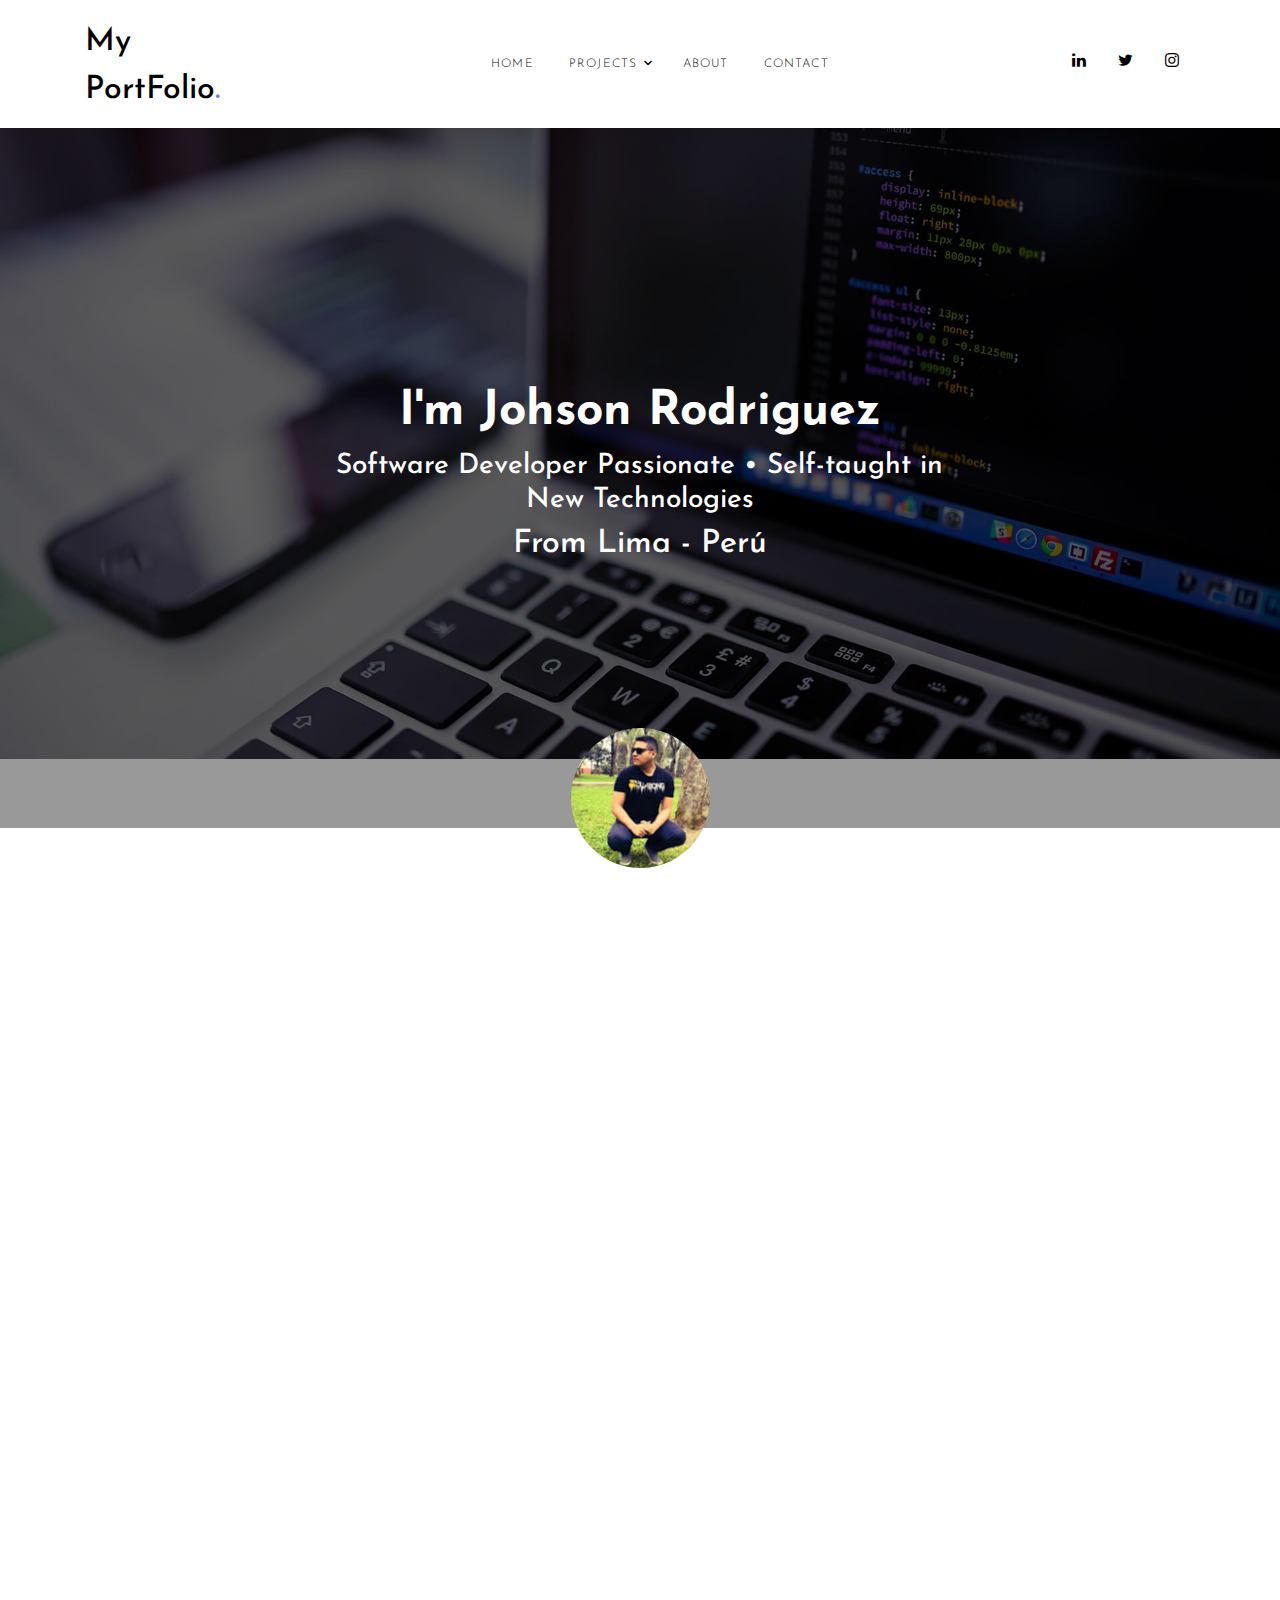
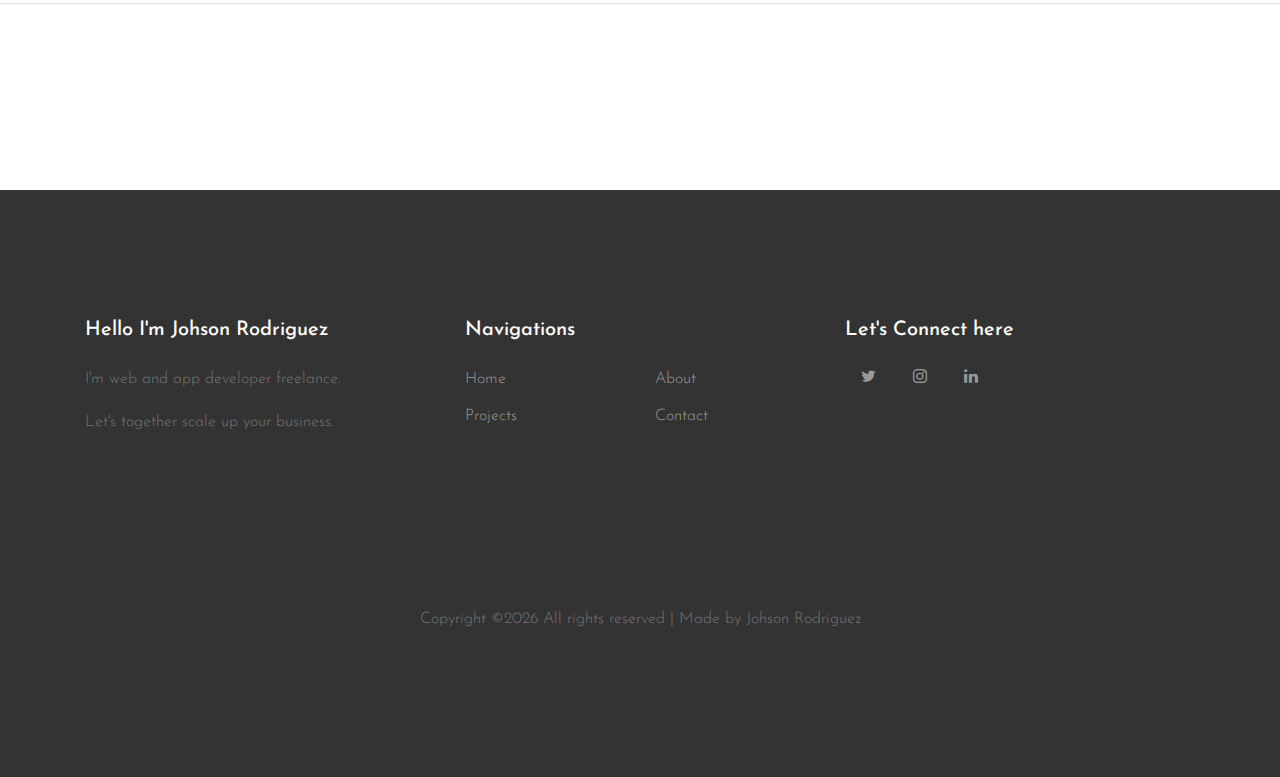
==== index.html @ 6034f14e "Initial commit" ====
<!DOCTYPE html>
<html lang="en">
  <head>
    <title>JohsonRodriguez</title>
    <!-- adding icon here-->
    <link rel = "icon" href =  "images/perfil.jpg" type = "image/x-icon"> 
    <meta charset="utf-8">
    <meta name="viewport" content="width=device-width, initial-scale=1, shrink-to-fit=no">

    <link href="https://fonts.googleapis.com/css?family=Josefin+Sans:300i,400,700" rel="stylesheet">
    <link rel="stylesheet" href="fonts/icomoon/style.css">

    <link rel="stylesheet" href="css/bootstrap.min.css">
    <link rel="stylesheet" href="css/magnific-popup.css">
    <link rel="stylesheet" href="css/jquery-ui.css">
    <link rel="stylesheet" href="css/owl.carousel.min.css">
    <link rel="stylesheet" href="css/owl.theme.default.min.css">

    <link rel="stylesheet" href="css/lightgallery.min.css">    
    
    <link rel="stylesheet" href="css/bootstrap-datepicker.css">

    <link rel="stylesheet" href="fonts/flaticon/font/flaticon.css">
    
    <link rel="stylesheet" href="css/swiper.css">

    <link rel="stylesheet" href="css/aos.css">

    <link rel="stylesheet" href="css/style.css">

    <script type="text/javascript" src="js/jquery-3.3.1.min.js"></script>
  <script>
      $(function(){
        $("#header").load("header.html")
        $("#footer").load("footer.html")
      });
  </script>
    
  </head>

  <style>
    #image { 
        background-image: url('images/background.jpg'); 
    }
    @media only screen and (max-width: 420px) {
        #image { 
            background-image: url('images/bg_resp.jpg'); 
        }
    }
    </style>
  

  <body>
  
  <div class="site-wrap">

    <div class="site-mobile-menu">
      <div class="site-mobile-menu-header">
        <div class="site-mobile-menu-close mt-3">
          <span class="icon-close2 js-menu-toggle"></span>
        </div>
      </div>
      <div class="site-mobile-menu-body"></div>
    </div>

    
    <header class="site-navbar py-3" role="banner">
      <div class="container">
        <div class="row align-items-center">
        
          <div class="col-6 col-xl-2">
            <h1 class="mb-0"><a href="index.html" class="text-black h2 mb-0">My PortFolio<span class="text-primary">.</span></a></h1>
          </div>
          <div class="col-10 col-md-8 d-none d-xl-block">
            <nav class="site-navigation position-relative text-right text-lg-center" role="navigation">
  
              <ul class="site-menu js-clone-nav mx-auto d-none d-lg-block">
                <li ><a href="index.html">Home</a></li>
                <li class="has-children">
                  <a href="#">Projects</a>
                  <ul class="dropdown">
                    <li><a href="#">App development</a></li>
                    <li><a href="#">Web development</a></li>
                  </ul>
                </li>
              
                <li><a href="about.html">About</a></li>
                <li><a href="contact.html">Contact</a></li>
              </ul>
            </nav>
          </div>
  
          <div class="col-6 col-xl-2 text-right">
            <div class="d-none d-xl-inline-block">
              <ul class="site-menu js-clone-nav ml-auto list-unstyled d-flex text-right mb-0" data-class="social">
                <li>
                  <a href="https://www.linkedin.com/in/johsonrodriguez" class="pl-3 pr-3" target="_blank"><span class="icon-linkedin"></span></a> </li>
                <li>
                  <a href="https://twitter.com/JohsonRodriguez" class="pl-3 pr-3" target="_blank"><span class="icon-twitter"></span></a>
                </li>
                <li>
                  <a href="https://www.instagram.com/johsonrodriguez/" class="pl-3 pr-3" target="_blank"><span class="icon-instagram"></span></a>
                </li>
          
              </ul>
            </div>
  
            <div class="d-inline-block d-xl-none ml-md-0 mr-auto py-3" style="position: relative; top: 3px;"><a href="#" class="site-menu-toggle js-menu-toggle text-black"><span class="icon-menu h3"></span></a></div>
  
          </div>

        </div>
      </div>
      </header>


    <div class="site-blocks-cover overlay inner-page-cover" style="background-image: url('images/bg.jpg'); " data-stellar-background-ratio="0.5">
      <div class="container">
        <div class="row align-items-center  justify-content-center">
          <div class="col-md-7 text-center" data-aos="fade-down" data-aos-delay="200">
            <h1>I'm Johson Rodriguez</h1>
            <h3>Software Developer Passionate • Self-taught in New Technologies</h3>
            <h2>From Lima - Perú</h2>
          </div>
        </div>
      </div>
    </div>

    <div class="site-block-profile-pic" data-aos="fade" data-aos-delay="200">
      <a href="about.html"><img src="images/perfil.jpg" alt="Image"></a>
    </div>

    <div class="site-section" data-aos="fade">
      <div class="container">
        <div class="row mb-5">
            <div class="col-12 ">
              <h2 class="site-section-heading text-center">My Specialties</h2>
            </div>
          </div>
        <div class="row">
          <div class="col-md-6">
            <div class="site-block-half d-lg-flex">
              <div class="image" style="background-image: url('images/appTB.jpg');"></div>
              <div class="text">
                <h3>Mobile Applications</h3>
                <p> 
                  I'm a Mobile Application developer who has an experience in Android, mobile applications give a better Brand Recognition to the product. 
                 </p>
              </div>
            </div>
          
          </div>
          <div class="col-md-6">
            <div class="site-block-half d-lg-flex">
              <div class="image" style="background-image: url('images/graphicTB.jpg');"></div>
              <div class="text">
                <h3>Web Developer</h3>
                <p>I have studied web development. 
                  We, with my skills,experience and your product can attract a lot of traffic to your company.
                  </p>
              </div>
            </div>
           
          </div>
        </div>
      </div>
    </div>

    <!--<div class="py-5 site-block-testimonial" style="background-image: url('images/hero_bg_1.jpg');" data-stellar-background-ratio="0.5">
     <div class="container">
     <div class="row text-center justify-content-center mb-5">
      <p>this space is saved for future use</p>
    </div>
     </div> FUTURE SPACE AREA-->



   </div>

    <div id="projects"class="site-section border-bottom">
      <div class="container">

        <!-- Activar Project -->
        <!-- <div class="row text-center justify-content-center mb-5">
          <div class="col-md-7" data-aos="fade-up">
            <h2>My Projects</h2>
          </div>
        </div> -->
<!-- LLenar Proyectos -->
        <!-- <div class="row">
          <div class="col-md-6 col-lg-4" data-aos="fade-up" data-aos-delay="100">
            <a class="image-gradient" href="appDevPage.html#doctor">
              <figure>
                <img src="images/doctor/doctor.jpg" alt="" class="img-fluid">
              </figure>
              <div class="text">
                <h3>Doctors App</h3>
                <span>(Android)</span>
              </div>
            </a>
          </div>
          <div class="col-md-6 col-lg-4" data-aos="fade-up" data-aos-delay="200">
            <a class="image-gradient" href="appDevPage.html#e-com">
              <figure>
                <img src="images/emart/eCommerce.jpg" alt="" class="img-fluid">
              </figure>
              <div class="text">
                <h3>E-commerce</h3>
                <span>Cross-platform</span>
              </div>
            </a>
          </div>
          <div class="col-md-6 col-lg-4" data-aos="fade-up" data-aos-delay="300">
            <a class="image-gradient" href="appDevPage.html#news">
              <figure>
                <img src="images/news/news.jpg" alt="" class="img-fluid">
              </figure>
              <div class="text">
                <h3>News App</h3>
                <span>(Android)</span>
              </div>
            </a>
          </div>
          <div class="col-md-6 col-lg-4" data-aos="fade-up" data-aos-delay="400">
            <a class="image-gradient" href="appDevPage.html#vending">
              <figure>
                <img src="images/vending/vending.jpg" alt="" class="img-fluid">
              </figure>
              <div class="text">
                <h3>Vending machine(GUI)</h3>
                <span>(Android)</span>
              </div>
            </a>
          </div>
          <div class="col-md-6 col-lg-4" data-aos="fade-up" data-aos-delay="500">
            <a class="image-gradient" href="graphicPage.html">
              <figure>
                <img src="images/DesignTB.jpg" alt="" class="img-fluid">
              </figure>
              <div class="text">
                <h3>Designs</h3>
                <span></span>
              </div>
            </a>
          </div>
         
        </div>
        Proyect -->
      </div>
    </div>


   <div class="py-3 mb-5 mt-5">
     <div class="container">
       <div class="row">
         <div class="col-md-12 d-md-flex align-items-center" data-aos="fade">
           <h2 class="text-black mb-5 mb-md-0 text-center text-md-left">The one you are looking for?</h2>
           <div class="ml-auto text-center text-md-left">
            <a href="contact.html" class="btn btn-danger py-3 px-5 rounded">Contact Me</a>
           </div>
         </div>
       </div>
     </div>
   </div>



   <footer class="site-footer">
    <div class="container">
      <div id="footer"></div>
      <div class="row pt-5 mt-5 text-center">
        <div class="col-md-12">
          <p>
            <!-- Link back to Colorlib can't be removed. Template is licensed under CC BY 3.0. -->
            Copyright &copy;<script data-cfasync="false" ></script><script>document.write(new Date().getFullYear());</script> All rights reserved | Made by Johson Rodriguez
            <!-- Link back to Colorlib can't be removed. Template is licensed under CC BY 3.0. -->
            </p>
        </div>
      
      </div>
    </div>
  </footer>

    
 

  <script src="js/jquery-3.3.1.min.js"></script>
  <script src="js/jquery-migrate-3.0.1.min.js"></script>
  <script src="js/jquery-ui.js"></script>
  <script src="js/popper.min.js"></script>
  <script src="js/bootstrap.min.js"></script>
  <script src="js/owl.carousel.min.js"></script>
  <script src="js/jquery.stellar.min.js"></script>
  <script src="js/jquery.countdown.min.js"></script>
  <script src="js/jquery.magnific-popup.min.js"></script>
  <script src="js/bootstrap-datepicker.min.js"></script>
  <script src="js/swiper.min.js"></script>
  <script src="js/aos.js"></script>

  <script src="js/picturefill.min.js"></script>
  <script src="js/lightgallery-all.min.js"></script>
  <script src="js/jquery.mousewheel.min.js"></script>

  <script src="js/main.js"></script>
  
  <script>
    $(document).ready(function(){
      $('#lightgallery').lightGallery();
    });
  </script>
    
  </body>
</html>
---- fonts/icomoon/style.css ----
@font-face {
  font-family: 'icomoon';
  src:  url('fonts/icomoon.eot?10si43');
  src:  url('fonts/icomoon.eot?10si43#iefix') format('embedded-opentype'),
    url('fonts/icomoon.ttf?10si43') format('truetype'),
    url('fonts/icomoon.woff?10si43') format('woff'),
    url('fonts/icomoon.svg?10si43#icomoon') format('svg');
  font-weight: normal;
  font-style: normal;
}

[class^="icon-"], [class*=" icon-"] {
  /* use !important to prevent issues with browser extensions that change fonts */
  font-family: 'icomoon' !important;
  speak: none;
  font-style: normal;
  font-weight: normal;
  font-variant: normal;
  text-transform: none;
  line-height: 1;

  /* Better Font Rendering =========== */
  -webkit-font-smoothing: antialiased;
  -moz-osx-font-smoothing: grayscale;
}

.icon-asterisk:before {
  content: "\f069";
}
.icon-plus:before {
  content: "\f067";
}
.icon-question:before {
  content: "\f128";
}
.icon-minus:before {
  content: "\f068";
}
.icon-glass:before {
  content: "\f000";
}
.icon-music:before {
  content: "\f001";
}
.icon-search:before {
  content: "\f002";
}
.icon-envelope-o:before {
  content: "\f003";
}
.icon-heart:before {
  content: "\f004";
}
.icon-star:before {
  content: "\f005";
}
.icon-star-o:before {
  content: "\f006";
}
.icon-user:before {
  content: "\f007";
}
.icon-film:before {
  content: "\f008";
}
.icon-th-large:before {
  content: "\f009";
}
.icon-th:before {
  content: "\f00a";
}
.icon-th-list:before {
  content: "\f00b";
}
.icon-check:before {
  content: "\f00c";
}
.icon-close:before {
  content: "\f00d";
}
.icon-remove:before {
  content: "\f00d";
}
.icon-times:before {
  content: "\f00d";
}
.icon-search-plus:before {
  content: "\f00e";
}
.icon-search-minus:before {
  content: "\f010";
}
.icon-power-off:before {
  content: "\f011";
}
.icon-signal:before {
  content: "\f012";
}
.icon-cog:before {
  content: "\f013";
}
.icon-gear:before {
  content: "\f013";
}
.icon-trash-o:before {
  content: "\f014";
}
.icon-home:before {
  content: "\f015";
}
.icon-file-o:before {
  content: "\f016";
}
.icon-clock-o:before {
  content: "\f017";
}
.icon-road:before {
  content: "\f018";
}
.icon-download:before {
  content: "\f019";
}
.icon-arrow-circle-o-down:before {
  content: "\f01a";
}
.icon-arrow-circle-o-up:before {
  content: "\f01b";
}
.icon-inbox:before {
  content: "\f01c";
}
.icon-play-circle-o:before {
  content: "\f01d";
}
.icon-repeat:before {
  content: "\f01e";
}
.icon-rotate-right:before {
  content: "\f01e";
}
.icon-refresh:before {
  content: "\f021";
}
.icon-list-alt:before {
  content: "\f022";
}
.icon-lock:before {
  content: "\f023";
}
.icon-flag:before {
  content: "\f024";
}
.icon-headphones:before {
  content: "\f025";
}
.icon-volume-off:before {
  content: "\f026";
}
.icon-volume-down:before {
  content: "\f027";
}
.icon-volume-up:before {
  content: "\f028";
}
.icon-qrcode:before {
  content: "\f029";
}
.icon-barcode:before {
  content: "\f02a";
}
.icon-tag:before {
  content: "\f02b";
}
.icon-tags:before {
  content: "\f02c";
}
.icon-book:before {
  content: "\f02d";
}
.icon-bookmark:before {
  content: "\f02e";
}
.icon-print:before {
  content: "\f02f";
}
.icon-camera:before {
  content: "\f030";
}
.icon-font:before {
  content: "\f031";
}
.icon-bold:before {
  content: "\f032";
}
.icon-italic:before {
  content: "\f033";
}
.icon-text-height:before {
  content: "\f034";
}
.icon-text-width:before {
  content: "\f035";
}
.icon-align-left:before {
  content: "\f036";
}
.icon-align-center:before {
  content: "\f037";
}
.icon-align-right:before {
  content: "\f038";
}
.icon-align-justify:before {
  content: "\f039";
}
.icon-list:before {
  content: "\f03a";
}
.icon-dedent:before {
  content: "\f03b";
}
.icon-outdent:before {
  content: "\f03b";
}
.icon-indent:before {
  content: "\f03c";
}
.icon-video-camera:before {
  content: "\f03d";
}
.icon-image:before {
  content: "\f03e";
}
.icon-photo:before {
  content: "\f03e";
}
.icon-picture-o:before {
  content: "\f03e";
}
.icon-pencil:before {
  content: "\f040";
}
.icon-map-marker:before {
  content: "\f041";
}
.icon-adjust:before {
  content: "\f042";
}
.icon-tint:before {
  content: "\f043";
}
.icon-edit:before {
  content: "\f044";
}
.icon-pencil-square-o:before {
  content: "\f044";
}
.icon-share-square-o:before {
  content: "\f045";
}
.icon-check-square-o:before {
  content: "\f046";
}
.icon-arrows:before {
  content: "\f047";
}
.icon-step-backward:before {
  content: "\f048";
}
.icon-fast-backward:before {
  content: "\f049";
}
.icon-backward:before {
  content: "\f04a";
}
.icon-play:before {
  content: "\f04b";
}
.icon-pause:before {
  content: "\f04c";
}
.icon-stop:before {
  content: "\f04d";
}
.icon-forward:before {
  content: "\f04e";
}
.icon-fast-forward:before {
  content: "\f050";
}
.icon-step-forward:before {
  content: "\f051";
}
.icon-eject:before {
  content: "\f052";
}
.icon-chevron-left:before {
  content: "\f053";
}
.icon-chevron-right:before {
  content: "\f054";
}
.icon-plus-circle:before {
  content: "\f055";
}
.icon-minus-circle:before {
  content: "\f056";
}
.icon-times-circle:before {
  content: "\f057";
}
.icon-check-circle:before {
  content: "\f058";
}
.icon-question-circle:before {
  content: "\f059";
}
.icon-info-circle:before {
  content: "\f05a";
}
.icon-crosshairs:before {
  content: "\f05b";
}
.icon-times-circle-o:before {
  content: "\f05c";
}
.icon-check-circle-o:before {
  content: "\f05d";
}
.icon-ban:before {
  content: "\f05e";
}
.icon-arrow-left:before {
  content: "\f060";
}
.icon-arrow-right:before {
  content: "\f061";
}
.icon-arrow-up:before {
  content: "\f062";
}
.icon-arrow-down:before {
  content: "\f063";
}
.icon-mail-forward:before {
  content: "\f064";
}
.icon-share:before {
  content: "\f064";
}
.icon-expand:before {
  content: "\f065";
}
.icon-compress:before {
  content: "\f066";
}
.icon-exclamation-circle:before {
  content: "\f06a";
}
.icon-gift:before {
  content: "\f06b";
}
.icon-leaf:before {
  content: "\f06c";
}
.icon-fire:before {
  content: "\f06d";
}
.icon-eye:before {
  content: "\f06e";
}
.icon-eye-slash:before {
  content: "\f070";
}
.icon-exclamation-triangle:before {
  content: "\f071";
}
.icon-warning:before {
  content: "\f071";
}
.icon-plane:before {
  content: "\f072";
}
.icon-calendar:before {
  content: "\f073";
}
.icon-random:before {
  content: "\f074";
}
.icon-comment:before {
  content: "\f075";
}
.icon-magnet:before {
  content: "\f076";
}
.icon-chevron-up:before {
  content: "\f077";
}
.icon-chevron-down:before {
  content: "\f078";
}
.icon-retweet:before {
  content: "\f079";
}
.icon-shopping-cart:before {
  content: "\f07a";
}
.icon-folder:before {
  content: "\f07b";
}
.icon-folder-open:before {
  content: "\f07c";
}
.icon-arrows-v:before {
  content: "\f07d";
}
.icon-arrows-h:before {
  content: "\f07e";
}
.icon-bar-chart:before {
  content: "\f080";
}
.icon-bar-chart-o:before {
  content: "\f080";
}
.icon-twitter-square:before {
  content: "\f081";
}
.icon-facebook-square:before {
  content: "\f082";
}
.icon-camera-retro:before {
  content: "\f083";
}
.icon-key:before {
  content: "\f084";
}
.icon-cogs:before {
  content: "\f085";
}
.icon-gears:before {
  content: "\f085";
}
.icon-comments:before {
  content: "\f086";
}
.icon-thumbs-o-up:before {
  content: "\f087";
}
.icon-thumbs-o-down:before {
  content: "\f088";
}
.icon-star-half:before {
  content: "\f089";
}
.icon-heart-o:before {
  content: "\f08a";
}
.icon-sign-out:before {
  content: "\f08b";
}
.icon-linkedin-square:before {
  content: "\f08c";
}
.icon-thumb-tack:before {
  content: "\f08d";
}
.icon-external-link:before {
  content: "\f08e";
}
.icon-sign-in:before {
  content: "\f090";
}
.icon-trophy:before {
  content: "\f091";
}
.icon-github-square:before {
  content: "\f092";
}
.icon-upload:before {
  content: "\f093";
}
.icon-lemon-o:before {
  content: "\f094";
}
.icon-phone:before {
  content: "\f095";
}
.icon-square-o:before {
  content: "\f096";
}
.icon-bookmark-o:before {
  content: "\f097";
}
.icon-phone-square:before {
  content: "\f098";
}
.icon-twitter:before {
  content: "\f099";
}
.icon-facebook:before {
  content: "\f09a";
}
.icon-facebook-f:before {
  content: "\f09a";
}
.icon-github:before {
  content: "\f09b";
}
.icon-unlock:before {
  content: "\f09c";
}
.icon-credit-card:before {
  content: "\f09d";
}
.icon-feed:before {
  content: "\f09e";
}
.icon-rss:before {
  content: "\f09e";
}
.icon-hdd-o:before {
  content: "\f0a0";
}
.icon-bullhorn:before {
  content: "\f0a1";
}
.icon-bell-o:before {
  content: "\f0a2";
}
.icon-certificate:before {
  content: "\f0a3";
}
.icon-hand-o-right:before {
  content: "\f0a4";
}
.icon-hand-o-left:before {
  content: "\f0a5";
}
.icon-hand-o-up:before {
  content: "\f0a6";
}
.icon-hand-o-down:before {
  content: "\f0a7";
}
.icon-arrow-circle-left:before {
  content: "\f0a8";
}
.icon-arrow-circle-right:before {
  content: "\f0a9";
}
.icon-arrow-circle-up:before {
  content: "\f0aa";
}
.icon-arrow-circle-down:before {
  content: "\f0ab";
}
.icon-globe:before {
  content: "\f0ac";
}
.icon-wrench:before {
  content: "\f0ad";
}
.icon-tasks:before {
  content: "\f0ae";
}
.icon-filter:before {
  content: "\f0b0";
}
.icon-briefcase:before {
  content: "\f0b1";
}
.icon-arrows-alt:before {
  content: "\f0b2";
}
.icon-group:before {
  content: "\f0c0";
}
.icon-users:before {
  content: "\f0c0";
}
.icon-chain:before {
  content: "\f0c1";
}
.icon-link:before {
  content: "\f0c1";
}
.icon-cloud:before {
  content: "\f0c2";
}
.icon-flask:before {
  content: "\f0c3";
}
.icon-cut:before {
  content: "\f0c4";
}
.icon-scissors:before {
  content: "\f0c4";
}
.icon-copy:before {
  content: "\f0c5";
}
.icon-files-o:before {
  content: "\f0c5";
}
.icon-paperclip:before {
  content: "\f0c6";
}
.icon-floppy-o:before {
  content: "\f0c7";
}
.icon-save:before {
  content: "\f0c7";
}
.icon-square:before {
  content: "\f0c8";
}
.icon-bars:before {
  content: "\f0c9";
}
.icon-navicon:before {
  content: "\f0c9";
}
.icon-reorder:before {
  content: "\f0c9";
}
.icon-list-ul:before {
  content: "\f0ca";
}
.icon-list-ol:before {
  content: "\f0cb";
}
.icon-strikethrough:before {
  content: "\f0cc";
}
.icon-underline:before {
  content: "\f0cd";
}
.icon-table:before {
  content: "\f0ce";
}
.icon-magic:before {
  content: "\f0d0";
}
.icon-truck:before {
  content: "\f0d1";
}
.icon-pinterest:before {
  content: "\f0d2";
}
.icon-pinterest-square:before {
  content: "\f0d3";
}
.icon-google-plus-square:before {
  content: "\f0d4";
}
.icon-google-plus:before {
  content: "\f0d5";
}
.icon-money:before {
  content: "\f0d6";
}
.icon-caret-down:before {
  content: "\f0d7";
}
.icon-caret-up:before {
  content: "\f0d8";
}
.icon-caret-left:before {
  content: "\f0d9";
}
.icon-caret-right:before {
  content: "\f0da";
}
.icon-columns:before {
  content: "\f0db";
}
.icon-sort:before {
  content: "\f0dc";
}
.icon-unsorted:before {
  content: "\f0dc";
}
.icon-sort-desc:before {
  content: "\f0dd";
}
.icon-sort-down:before {
  content: "\f0dd";
}
.icon-sort-asc:before {
  content: "\f0de";
}
.icon-sort-up:before {
  content: "\f0de";
}
.icon-envelope:before {
  content: "\f0e0";
}
.icon-linkedin:before {
  content: "\f0e1";
}
.icon-rotate-left:before {
  content: "\f0e2";
}
.icon-undo:before {
  content: "\f0e2";
}
.icon-gavel:before {
  content: "\f0e3";
}
.icon-legal:before {
  content: "\f0e3";
}
.icon-dashboard:before {
  content: "\f0e4";
}
.icon-tachometer:before {
  content: "\f0e4";
}
.icon-comment-o:before {
  content: "\f0e5";
}
.icon-comments-o:before {
  content: "\f0e6";
}
.icon-bolt:before {
  content: "\f0e7";
}
.icon-flash:before {
  content: "\f0e7";
}
.icon-sitemap:before {
  content: "\f0e8";
}
.icon-umbrella:before {
  content: "\f0e9";
}
.icon-clipboard:before {
  content: "\f0ea";
}
.icon-paste:before {
  content: "\f0ea";
}
.icon-lightbulb-o:before {
  content: "\f0eb";
}
.icon-exchange:before {
  content: "\f0ec";
}
.icon-cloud-download:before {
  content: "\f0ed";
}
.icon-cloud-upload:before {
  content: "\f0ee";
}
.icon-user-md:before {
  content: "\f0f0";
}
.icon-stethoscope:before {
  content: "\f0f1";
}
.icon-suitcase:before {
  content: "\f0f2";
}
.icon-bell:before {
  content: "\f0f3";
}
.icon-coffee:before {
  content: "\f0f4";
}
.icon-cutlery:before {
  content: "\f0f5";
}
.icon-file-text-o:before {
  content: "\f0f6";
}
.icon-building-o:before {
  content: "\f0f7";
}
.icon-hospital-o:before {
  content: "\f0f8";
}
.icon-ambulance:before {
  content: "\f0f9";
}
.icon-medkit:before {
  content: "\f0fa";
}
.icon-fighter-jet:before {
  content: "\f0fb";
}
.icon-beer:before {
  content: "\f0fc";
}
.icon-h-square:before {
  content: "\f0fd";
}
.icon-plus-square:before {
  content: "\f0fe";
}
.icon-angle-double-left:before {
  content: "\f100";
}
.icon-angle-double-right:before {
  content: "\f101";
}
.icon-angle-double-up:before {
  content: "\f102";
}
.icon-angle-double-down:before {
  content: "\f103";
}
.icon-angle-left:before {
  content: "\f104";
}
.icon-angle-right:before {
  content: "\f105";
}
.icon-angle-up:before {
  content: "\f106";
}
.icon-angle-down:before {
  content: "\f107";
}
.icon-desktop:before {
  content: "\f108";
}
.icon-laptop:before {
  content: "\f109";
}
.icon-tablet:before {
  content: "\f10a";
}
.icon-mobile:before {
  content: "\f10b";
}
.icon-mobile-phone:before {
  content: "\f10b";
}
.icon-circle-o:before {
  content: "\f10c";
}
.icon-quote-left:before {
  content: "\f10d";
}
.icon-quote-right:before {
  content: "\f10e";
}
.icon-spinner:before {
  content: "\f110";
}
.icon-circle:before {
  content: "\f111";
}
.icon-mail-reply:before {
  content: "\f112";
}
.icon-reply:before {
  content: "\f112";
}
.icon-github-alt:before {
  content: "\f113";
}
.icon-folder-o:before {
  content: "\f114";
}
.icon-folder-open-o:before {
  content: "\f115";
}
.icon-smile-o:before {
  content: "\f118";
}
.icon-frown-o:before {
  content: "\f119";
}
.icon-meh-o:before {
  content: "\f11a";
}
.icon-gamepad:before {
  content: "\f11b";
}
.icon-keyboard-o:before {
  content: "\f11c";
}
.icon-flag-o:before {
  content: "\f11d";
}
.icon-flag-checkered:before {
  content: "\f11e";
}
.icon-terminal:before {
  content: "\f120";
}
.icon-code:before {
  content: "\f121";
}
.icon-mail-reply-all:before {
  content: "\f122";
}
.icon-reply-all:before {
  content: "\f122";
}
.icon-star-half-empty:before {
  content: "\f123";
}
.icon-star-half-full:before {
  content: "\f123";
}
.icon-star-half-o:before {
  content: "\f123";
}
.icon-location-arrow:before {
  content: "\f124";
}
.icon-crop:before {
  content: "\f125";
}
.icon-code-fork:before {
  content: "\f126";
}
.icon-chain-broken:before {
  content: "\f127";
}
.icon-unlink:before {
  content: "\f127";
}
.icon-info:before {
  content: "\f129";
}
.icon-exclamation:before {
  content: "\f12a";
}
.icon-superscript:before {
  content: "\f12b";
}
.icon-subscript:before {
  content: "\f12c";
}
.icon-eraser:before {
  content: "\f12d";
}
.icon-puzzle-piece:before {
  content: "\f12e";
}
.icon-microphone:before {
  content: "\f130";
}
.icon-microphone-slash:before {
  content: "\f131";
}
.icon-shield:before {
  content: "\f132";
}
.icon-calendar-o:before {
  content: "\f133";
}
.icon-fire-extinguisher:before {
  content: "\f134";
}
.icon-rocket:before {
  content: "\f135";
}
.icon-maxcdn:before {
  content: "\f136";
}
.icon-chevron-circle-left:before {
  content: "\f137";
}
.icon-chevron-circle-right:before {
  content: "\f138";
}
.icon-chevron-circle-up:before {
  content: "\f139";
}
.icon-chevron-circle-down:before {
  content: "\f13a";
}
.icon-html5:before {
  content: "\f13b";
}
.icon-css3:before {
  content: "\f13c";
}
.icon-anchor:before {
  content: "\f13d";
}
.icon-unlock-alt:before {
  content: "\f13e";
}
.icon-bullseye:before {
  content: "\f140";
}
.icon-ellipsis-h:before {
  content: "\f141";
}
.icon-ellipsis-v:before {
  content: "\f142";
}
.icon-rss-square:before {
  content: "\f143";
}
.icon-play-circle:before {
  content: "\f144";
}
.icon-ticket:before {
  content: "\f145";
}
.icon-minus-square:before {
  content: "\f146";
}
.icon-minus-square-o:before {
  content: "\f147";
}
.icon-level-up:before {
  content: "\f148";
}
.icon-level-down:before {
  content: "\f149";
}
.icon-check-square:before {
  content: "\f14a";
}
.icon-pencil-square:before {
  content: "\f14b";
}
.icon-external-link-square:before {
  content: "\f14c";
}
.icon-share-square:before {
  content: "\f14d";
}
.icon-compass:before {
  content: "\f14e";
}
.icon-caret-square-o-down:before {
  content: "\f150";
}
.icon-toggle-down:before {
  content: "\f150";
}
.icon-caret-square-o-up:before {
  content: "\f151";
}
.icon-toggle-up:before {
  content: "\f151";
}
.icon-caret-square-o-right:before {
  content: "\f152";
}
.icon-toggle-right:before {
  content: "\f152";
}
.icon-eur:before {
  content: "\f153";
}
.icon-euro:before {
  content: "\f153";
}
.icon-gbp:before {
  content: "\f154";
}
.icon-dollar:before {
  content: "\f155";
}
.icon-usd:before {
  content: "\f155";
}
.icon-inr:before {
  content: "\f156";
}
.icon-rupee:before {
  content: "\f156";
}
.icon-cny:before {
  content: "\f157";
}
.icon-jpy:before {
  content: "\f157";
}
.icon-rmb:before {
  content: "\f157";
}
.icon-yen:before {
  content: "\f157";
}
.icon-rouble:before {
  content: "\f158";
}
.icon-rub:before {
  content: "\f158";
}
.icon-ruble:before {
  content: "\f158";
}
.icon-krw:before {
  content: "\f159";
}
.icon-won:before {
  content: "\f159";
}
.icon-bitcoin:before {
  content: "\f15a";
}
.icon-btc:before {
  content: "\f15a";
}
.icon-file:before {
  content: "\f15b";
}
.icon-file-text:before {
  content: "\f15c";
}
.icon-sort-alpha-asc:before {
  content: "\f15d";
}
.icon-sort-alpha-desc:before {
  content: "\f15e";
}
.icon-sort-amount-asc:before {
  content: "\f160";
}
.icon-sort-amount-desc:before {
  content: "\f161";
}
.icon-sort-numeric-asc:before {
  content: "\f162";
}
.icon-sort-numeric-desc:before {
  content: "\f163";
}
.icon-thumbs-up:before {
  content: "\f164";
}
.icon-thumbs-down:before {
  content: "\f165";
}
.icon-youtube-square:before {
  content: "\f166";
}
.icon-youtube:before {
  content: "\f167";
}
.icon-xing:before {
  content: "\f168";
}
.icon-xing-square:before {
  content: "\f169";
}
.icon-youtube-play:before {
  content: "\f16a";
}
.icon-dropbox:before {
  content: "\f16b";
}
.icon-stack-overflow:before {
  content: "\f16c";
}
.icon-instagram:before {
  content: "\f16d";
}
.icon-flickr:before {
  content: "\f16e";
}
.icon-adn:before {
  content: "\f170";
}
.icon-bitbucket:before {
  content: "\f171";
}
.icon-bitbucket-square:before {
  content: "\f172";
}
.icon-tumblr:before {
  content: "\f173";
}
.icon-tumblr-square:before {
  content: "\f174";
}
.icon-long-arrow-down:before {
  content: "\f175";
}
.icon-long-arrow-up:before {
  content: "\f176";
}
.icon-long-arrow-left:before {
  content: "\f177";
}
.icon-long-arrow-right:before {
  content: "\f178";
}
.icon-apple:before {
  content: "\f179";
}
.icon-windows:before {
  content: "\f17a";
}
.icon-android:before {
  content: "\f17b";
}
.icon-linux:before {
  content: "\f17c";
}
.icon-dribbble:before {
  content: "\f17d";
}
.icon-skype:before {
  content: "\f17e";
}
.icon-foursquare:before {
  content: "\f180";
}
.icon-trello:before {
  content: "\f181";
}
.icon-female:before {
  content: "\f182";
}
.icon-male:before {
  content: "\f183";
}
.icon-gittip:before {
  content: "\f184";
}
.icon-gratipay:before {
  content: "\f184";
}
.icon-sun-o:before {
  content: "\f185";
}
.icon-moon-o:before {
  content: "\f186";
}
.icon-archive:before {
  content: "\f187";
}
.icon-bug:before {
  content: "\f188";
}
.icon-vk:before {
  content: "\f189";
}
.icon-weibo:before {
  content: "\f18a";
}
.icon-renren:before {
  content: "\f18b";
}
.icon-pagelines:before {
  content: "\f18c";
}
.icon-stack-exchange:before {
  content: "\f18d";
}
.icon-arrow-circle-o-right:before {
  content: "\f18e";
}
.icon-arrow-circle-o-left:before {
  content: "\f190";
}
.icon-caret-square-o-left:before {
  content: "\f191";
}
.icon-toggle-left:before {
  content: "\f191";
}
.icon-dot-circle-o:before {
  content: "\f192";
}
.icon-wheelchair:before {
  content: "\f193";
}
.icon-vimeo-square:before {
  content: "\f194";
}
.icon-try:before {
  content: "\f195";
}
.icon-turkish-lira:before {
  content: "\f195";
}
.icon-plus-square-o:before {
  content: "\f196";
}
.icon-space-shuttle:before {
  content: "\f197";
}
.icon-slack:before {
  content: "\f198";
}
.icon-envelope-square:before {
  content: "\f199";
}
.icon-wordpress:before {
  content: "\f19a";
}
.icon-openid:before {
  content: "\f19b";
}
.icon-bank:before {
  content: "\f19c";
}
.icon-institution:before {
  content: "\f19c";
}
.icon-university:before {
  content: "\f19c";
}
.icon-graduation-cap:before {
  content: "\f19d";
}
.icon-mortar-board:before {
  content: "\f19d";
}
.icon-yahoo:before {
  content: "\f19e";
}
.icon-google:before {
  content: "\f1a0";
}
.icon-reddit:before {
  content: "\f1a1";
}
.icon-reddit-square:before {
  content: "\f1a2";
}
.icon-stumbleupon-circle:before {
  content: "\f1a3";
}
.icon-stumbleupon:before {
  content: "\f1a4";
}
.icon-delicious:before {
  content: "\f1a5";
}
.icon-digg:before {
  content: "\f1a6";
}
.icon-pied-piper-pp:before {
  content: "\f1a7";
}
.icon-pied-piper-alt:before {
  content: "\f1a8";
}
.icon-drupal:before {
  content: "\f1a9";
}
.icon-joomla:before {
  content: "\f1aa";
}
.icon-language:before {
  content: "\f1ab";
}
.icon-fax:before {
  content: "\f1ac";
}
.icon-building:before {
  content: "\f1ad";
}
.icon-child:before {
  content: "\f1ae";
}
.icon-paw:before {
  content: "\f1b0";
}
.icon-spoon:before {
  content: "\f1b1";
}
.icon-cube:before {
  content: "\f1b2";
}
.icon-cubes:before {
  content: "\f1b3";
}
.icon-behance:before {
  content: "\f1b4";
}
.icon-behance-square:before {
  content: "\f1b5";
}
.icon-steam:before {
  content: "\f1b6";
}
.icon-steam-square:before {
  content: "\f1b7";
}
.icon-recycle:before {
  content: "\f1b8";
}
.icon-automobile:before {
  content: "\f1b9";
}
.icon-car:before {
  content: "\f1b9";
}
.icon-cab:before {
  content: "\f1ba";
}
.icon-taxi:before {
  content: "\f1ba";
}
.icon-tree:before {
  content: "\f1bb";
}
.icon-spotify:before {
  content: "\f1bc";
}
.icon-deviantart:before {
  content: "\f1bd";
}
.icon-soundcloud:before {
  content: "\f1be";
}
.icon-database:before {
  content: "\f1c0";
}
.icon-file-pdf-o:before {
  content: "\f1c1";
}
.icon-file-word-o:before {
  content: "\f1c2";
}
.icon-file-excel-o:before {
  content: "\f1c3";
}
.icon-file-powerpoint-o:before {
  content: "\f1c4";
}
.icon-file-image-o:before {
  content: "\f1c5";
}
.icon-file-photo-o:before {
  content: "\f1c5";
}
.icon-file-picture-o:before {
  content: "\f1c5";
}
.icon-file-archive-o:before {
  content: "\f1c6";
}
.icon-file-zip-o:before {
  content: "\f1c6";
}
.icon-file-audio-o:before {
  content: "\f1c7";
}
.icon-file-sound-o:before {
  content: "\f1c7";
}
.icon-file-movie-o:before {
  content: "\f1c8";
}
.icon-file-video-o:before {
  content: "\f1c8";
}
.icon-file-code-o:before {
  content: "\f1c9";
}
.icon-vine:before {
  content: "\f1ca";
}
.icon-codepen:before {
  content: "\f1cb";
}
.icon-jsfiddle:before {
  content: "\f1cc";
}
.icon-life-bouy:before {
  content: "\f1cd";
}
.icon-life-buoy:before {
  content: "\f1cd";
}
.icon-life-ring:before {
  content: "\f1cd";
}
.icon-life-saver:before {
  content: "\f1cd";
}
.icon-support:before {
  content: "\f1cd";
}
.icon-circle-o-notch:before {
  content: "\f1ce";
}
.icon-ra:before {
  content: "\f1d0";
}
.icon-rebel:before {
  content: "\f1d0";
}
.icon-resistance:before {
  content: "\f1d0";
}
.icon-empire:before {
  content: "\f1d1";
}
.icon-ge:before {
  content: "\f1d1";
}
.icon-git-square:before {
  content: "\f1d2";
}
.icon-git:before {
  content: "\f1d3";
}
.icon-hacker-news:before {
  content: "\f1d4";
}
.icon-y-combinator-square:before {
  content: "\f1d4";
}
.icon-yc-square:before {
  content: "\f1d4";
}
.icon-tencent-weibo:before {
  content: "\f1d5";
}
.icon-qq:before {
  content: "\f1d6";
}
.icon-wechat:before {
  content: "\f1d7";
}
.icon-weixin:before {
  content: "\f1d7";
}
.icon-paper-plane:before {
  content: "\f1d8";
}
.icon-send:before {
  content: "\f1d8";
}
.icon-paper-plane-o:before {
  content: "\f1d9";
}
.icon-send-o:before {
  content: "\f1d9";
}
.icon-history:before {
  content: "\f1da";
}
.icon-circle-thin:before {
  content: "\f1db";
}
.icon-header:before {
  content: "\f1dc";
}
.icon-paragraph:before {
  content: "\f1dd";
}
.icon-sliders:before {
  content: "\f1de";
}
.icon-share-alt:before {
  content: "\f1e0";
}
.icon-share-alt-square:before {
  content: "\f1e1";
}
.icon-bomb:before {
  content: "\f1e2";
}
.icon-futbol-o:before {
  content: "\f1e3";
}
.icon-soccer-ball-o:before {
  content: "\f1e3";
}
.icon-tty:before {
  content: "\f1e4";
}
.icon-binoculars:before {
  content: "\f1e5";
}
.icon-plug:before {
  content: "\f1e6";
}
.icon-slideshare:before {
  content: "\f1e7";
}
.icon-twitch:before {
  content: "\f1e8";
}
.icon-yelp:before {
  content: "\f1e9";
}
.icon-newspaper-o:before {
  content: "\f1ea";
}
.icon-wifi:before {
  content: "\f1eb";
}
.icon-calculator:before {
  content: "\f1ec";
}
.icon-paypal:before {
  content: "\f1ed";
}
.icon-google-wallet:before {
  content: "\f1ee";
}
.icon-cc-visa:before {
  content: "\f1f0";
}
.icon-cc-mastercard:before {
  content: "\f1f1";
}
.icon-cc-discover:before {
  content: "\f1f2";
}
.icon-cc-amex:before {
  content: "\f1f3";
}
.icon-cc-paypal:before {
  content: "\f1f4";
}
.icon-cc-stripe:before {
  content: "\f1f5";
}
.icon-bell-slash:before {
  content: "\f1f6";
}
.icon-bell-slash-o:before {
  content: "\f1f7";
}
.icon-trash:before {
  content: "\f1f8";
}
.icon-copyright:before {
  content: "\f1f9";
}
.icon-at:before {
  content: "\f1fa";
}
.icon-eyedropper:before {
  content: "\f1fb";
}
.icon-paint-brush:before {
  content: "\f1fc";
}
.icon-birthday-cake:before {
  content: "\f1fd";
}
.icon-area-chart:before {
  content: "\f1fe";
}
.icon-pie-chart:before {
  content: "\f200";
}
.icon-line-chart:before {
  content: "\f201";
}
.icon-lastfm:before {
  content: "\f202";
}
.icon-lastfm-square:before {
  content: "\f203";
}
.icon-toggle-off:before {
  content: "\f204";
}
.icon-toggle-on:before {
  content: "\f205";
}
.icon-bicycle:before {
  content: "\f206";
}
.icon-bus:before {
  content: "\f207";
}
.icon-ioxhost:before {
  content: "\f208";
}
.icon-angellist:before {
  content: "\f209";
}
.icon-cc:before {
  content: "\f20a";
}
.icon-ils:before {
  content: "\f20b";
}
.icon-shekel:before {
  content: "\f20b";
}
.icon-sheqel:before {
  content: "\f20b";
}
.icon-meanpath:before {
  content: "\f20c";
}
.icon-buysellads:before {
  content: "\f20d";
}
.icon-connectdevelop:before {
  content: "\f20e";
}
.icon-dashcube:before {
  content: "\f210";
}
.icon-forumbee:before {
  content: "\f211";
}
.icon-leanpub:before {
  content: "\f212";
}
.icon-sellsy:before {
  content: "\f213";
}
.icon-shirtsinbulk:before {
  content: "\f214";
}
.icon-simplybuilt:before {
  content: "\f215";
}
.icon-skyatlas:before {
  content: "\f216";
}
.icon-cart-plus:before {
  content: "\f217";
}
.icon-cart-arrow-down:before {
  content: "\f218";
}
.icon-diamond:before {
  content: "\f219";
}
.icon-ship:before {
  content: "\f21a";
}
.icon-user-secret:before {
  content: "\f21b";
}
.icon-motorcycle:before {
  content: "\f21c";
}
.icon-street-view:before {
  content: "\f21d";
}
.icon-heartbeat:before {
  content: "\f21e";
}
.icon-venus:before {
  content: "\f221";
}
.icon-mars:before {
  content: "\f222";
}
.icon-mercury:before {
  content: "\f223";
}
.icon-intersex:before {
  content: "\f224";
}
.icon-transgender:before {
  content: "\f224";
}
.icon-transgender-alt:before {
  content: "\f225";
}
.icon-venus-double:before {
  content: "\f226";
}
.icon-mars-double:before {
  content: "\f227";
}
.icon-venus-mars:before {
  content: "\f228";
}
.icon-mars-stroke:before {
  content: "\f229";
}
.icon-mars-stroke-v:before {
  content: "\f22a";
}
.icon-mars-stroke-h:before {
  content: "\f22b";
}
.icon-neuter:before {
  content: "\f22c";
}
.icon-genderless:before {
  content: "\f22d";
}
.icon-facebook-official:before {
  content: "\f230";
}
.icon-pinterest-p:before {
  content: "\f231";
}
.icon-whatsapp:before {
  content: "\f232";
}
.icon-server:before {
  content: "\f233";
}
.icon-user-plus:before {
  content: "\f234";
}
.icon-user-times:before {
  content: "\f235";
}
.icon-bed:before {
  content: "\f236";
}
.icon-hotel:before {
  content: "\f236";
}
.icon-viacoin:before {
  content: "\f237";
}
.icon-train:before {
  content: "\f238";
}
.icon-subway:before {
  content: "\f239";
}
.icon-medium:before {
  content: "\f23a";
}
.icon-y-combinator:before {
  content: "\f23b";
}
.icon-yc:before {
  content: "\f23b";
}
.icon-optin-monster:before {
  content: "\f23c";
}
.icon-opencart:before {
  content: "\f23d";
}
.icon-expeditedssl:before {
  content: "\f23e";
}
.icon-battery:before {
  content: "\f240";
}
.icon-battery-4:before {
  content: "\f240";
}
.icon-battery-full:before {
  content: "\f240";
}
.icon-battery-3:before {
  content: "\f241";
}
.icon-battery-three-quarters:before {
  content: "\f241";
}
.icon-battery-2:before {
  content: "\f242";
}
.icon-battery-half:before {
  content: "\f242";
}
.icon-battery-1:before {
  content: "\f243";
}
.icon-battery-quarter:before {
  content: "\f243";
}
.icon-battery-0:before {
  content: "\f244";
}
.icon-battery-empty:before {
  content: "\f244";
}
.icon-mouse-pointer:before {
  content: "\f245";
}
.icon-i-cursor:before {
  content: "\f246";
}
.icon-object-group:before {
  content: "\f247";
}
.icon-object-ungroup:before {
  content: "\f248";
}
.icon-sticky-note:before {
  content: "\f249";
}
.icon-sticky-note-o:before {
  content: "\f24a";
}
.icon-cc-jcb:before {
  content: "\f24b";
}
.icon-cc-diners-club:before {
  content: "\f24c";
}
.icon-clone:before {
  content: "\f24d";
}
.icon-balance-scale:before {
  content: "\f24e";
}
.icon-hourglass-o:before {
  content: "\f250";
}
.icon-hourglass-1:before {
  content: "\f251";
}
.icon-hourglass-start:before {
  content: "\f251";
}
.icon-hourglass-2:before {
  content: "\f252";
}
.icon-hourglass-half:before {
  content: "\f252";
}
.icon-hourglass-3:before {
  content: "\f253";
}
.icon-hourglass-end:before {
  content: "\f253";
}
.icon-hourglass:before {
  content: "\f254";
}
.icon-hand-grab-o:before {
  content: "\f255";
}
.icon-hand-rock-o:before {
  content: "\f255";
}
.icon-hand-paper-o:before {
  content: "\f256";
}
.icon-hand-stop-o:before {
  content: "\f256";
}
.icon-hand-scissors-o:before {
  content: "\f257";
}
.icon-hand-lizard-o:before {
  content: "\f258";
}
.icon-hand-spock-o:before {
  content: "\f259";
}
.icon-hand-pointer-o:before {
  content: "\f25a";
}
.icon-hand-peace-o:before {
  content: "\f25b";
}
.icon-trademark:before {
  content: "\f25c";
}
.icon-registered:before {
  content: "\f25d";
}
.icon-creative-commons:before {
  content: "\f25e";
}
.icon-gg:before {
  content: "\f260";
}
.icon-gg-circle:before {
  content: "\f261";
}
.icon-tripadvisor:before {
  content: "\f262";
}
.icon-odnoklassniki:before {
  content: "\f263";
}
.icon-odnoklassniki-square:before {
  content: "\f264";
}
.icon-get-pocket:before {
  content: "\f265";
}
.icon-wikipedia-w:before {
  content: "\f266";
}
.icon-safari:before {
  content: "\f267";
}
.icon-chrome:before {
  content: "\f268";
}
.icon-firefox:before {
  content: "\f269";
}
.icon-opera:before {
  content: "\f26a";
}
.icon-internet-explorer:before {
  content: "\f26b";
}
.icon-television:before {
  content: "\f26c";
}
.icon-tv:before {
  content: "\f26c";
}
.icon-contao:before {
  content: "\f26d";
}
.icon-500px:before {
  content: "\f26e";
}
.icon-amazon:before {
  content: "\f270";
}
.icon-calendar-plus-o:before {
  content: "\f271";
}
.icon-calendar-minus-o:before {
  content: "\f272";
}
.icon-calendar-times-o:before {
  content: "\f273";
}
.icon-calendar-check-o:before {
  content: "\f274";
}
.icon-industry:before {
  content: "\f275";
}
.icon-map-pin:before {
  content: "\f276";
}
.icon-map-signs:before {
  content: "\f277";
}
.icon-map-o:before {
  content: "\f278";
}
.icon-map:before {
  content: "\f279";
}
.icon-commenting:before {
  content: "\f27a";
}
.icon-commenting-o:before {
  content: "\f27b";
}
.icon-houzz:before {
  content: "\f27c";
}
.icon-vimeo:before {
  content: "\f27d";
}
.icon-black-tie:before {
  content: "\f27e";
}
.icon-fonticons:before {
  content: "\f280";
}
.icon-reddit-alien:before {
  content: "\f281";
}
.icon-edge:before {
  content: "\f282";
}
.icon-credit-card-alt:before {
  content: "\f283";
}
.icon-codiepie:before {
  content: "\f284";
}
.icon-modx:before {
  content: "\f285";
}
.icon-fort-awesome:before {
  content: "\f286";
}
.icon-usb:before {
  content: "\f287";
}
.icon-product-hunt:before {
  content: "\f288";
}
.icon-mixcloud:before {
  content: "\f289";
}
.icon-scribd:before {
  content: "\f28a";
}
.icon-pause-circle:before {
  content: "\f28b";
}
.icon-pause-circle-o:before {
  content: "\f28c";
}
.icon-stop-circle:before {
  content: "\f28d";
}
.icon-stop-circle-o:before {
  content: "\f28e";
}
.icon-shopping-bag:before {
  content: "\f290";
}
.icon-shopping-basket:before {
  content: "\f291";
}
.icon-hashtag:before {
  content: "\f292";
}
.icon-bluetooth:before {
  content: "\f293";
}
.icon-bluetooth-b:before {
  content: "\f294";
}
.icon-percent:before {
  content: "\f295";
}
.icon-gitlab:before {
  content: "\f296";
}
.icon-wpbeginner:before {
  content: "\f297";
}
.icon-wpforms:before {
  content: "\f298";
}
.icon-envira:before {
  content: "\f299";
}
.icon-universal-access:before {
  content: "\f29a";
}
.icon-wheelchair-alt:before {
  content: "\f29b";
}
.icon-question-circle-o:before {
  content: "\f29c";
}
.icon-blind:before {
  content: "\f29d";
}
.icon-audio-description:before {
  content: "\f29e";
}
.icon-volume-control-phone:before {
  content: "\f2a0";
}
.icon-braille:before {
  content: "\f2a1";
}
.icon-assistive-listening-systems:before {
  content: "\f2a2";
}
.icon-american-sign-language-interpreting:before {
  content: "\f2a3";
}
.icon-asl-interpreting:before {
  content: "\f2a3";
}
.icon-deaf:before {
  content: "\f2a4";
}
.icon-deafness:before {
  content: "\f2a4";
}
.icon-hard-of-hearing:before {
  content: "\f2a4";
}
.icon-glide:before {
  content: "\f2a5";
}
.icon-glide-g:before {
  content: "\f2a6";
}
.icon-sign-language:before {
  content: "\f2a7";
}
.icon-signing:before {
  content: "\f2a7";
}
.icon-low-vision:before {
  content: "\f2a8";
}
.icon-viadeo:before {
  content: "\f2a9";
}
.icon-viadeo-square:before {
  content: "\f2aa";
}
.icon-snapchat:before {
  content: "\f2ab";
}
.icon-snapchat-ghost:before {
  content: "\f2ac";
}
.icon-snapchat-square:before {
  content: "\f2ad";
}
.icon-pied-piper:before {
  content: "\f2ae";
}
.icon-first-order:before {
  content: "\f2b0";
}
.icon-yoast:before {
  content: "\f2b1";
}
.icon-themeisle:before {
  content: "\f2b2";
}
.icon-google-plus-circle:before {
  content: "\f2b3";
}
.icon-google-plus-official:before {
  content: "\f2b3";
}
.icon-fa:before {
  content: "\f2b4";
}
.icon-font-awesome:before {
  content: "\f2b4";
}
.icon-handshake-o:before {
  content: "\f2b5";
}
.icon-envelope-open:before {
  content: "\f2b6";
}
.icon-envelope-open-o:before {
  content: "\f2b7";
}
.icon-linode:before {
  content: "\f2b8";
}
.icon-address-book:before {
  content: "\f2b9";
}
.icon-address-book-o:before {
  content: "\f2ba";
}
.icon-address-card:before {
  content: "\f2bb";
}
.icon-vcard:before {
  content: "\f2bb";
}
.icon-address-card-o:before {
  content: "\f2bc";
}
.icon-vcard-o:before {
  content: "\f2bc";
}
.icon-user-circle:before {
  content: "\f2bd";
}
.icon-user-circle-o:before {
  content: "\f2be";
}
.icon-user-o:before {
  content: "\f2c0";
}
.icon-id-badge:before {
  content: "\f2c1";
}
.icon-drivers-license:before {
  content: "\f2c2";
}
.icon-id-card:before {
  content: "\f2c2";
}
.icon-drivers-license-o:before {
  content: "\f2c3";
}
.icon-id-card-o:before {
  content: "\f2c3";
}
.icon-quora:before {
  content: "\f2c4";
}
.icon-free-code-camp:before {
  content: "\f2c5";
}
.icon-telegram:before {
  content: "\f2c6";
}
.icon-thermometer:before {
  content: "\f2c7";
}
.icon-thermometer-4:before {
  content: "\f2c7";
}
.icon-thermometer-full:before {
  content: "\f2c7";
}
.icon-thermometer-3:before {
  content: "\f2c8";
}
.icon-thermometer-three-quarters:before {
  content: "\f2c8";
}
.icon-thermometer-2:before {
  content: "\f2c9";
}
.icon-thermometer-half:before {
  content: "\f2c9";
}
.icon-thermometer-1:before {
  content: "\f2ca";
}
.icon-thermometer-quarter:before {
  content: "\f2ca";
}
.icon-thermometer-0:before {
  content: "\f2cb";
}
.icon-thermometer-empty:before {
  content: "\f2cb";
}
.icon-shower:before {
  content: "\f2cc";
}
.icon-bath:before {
  content: "\f2cd";
}
.icon-bathtub:before {
  content: "\f2cd";
}
.icon-s15:before {
  content: "\f2cd";
}
.icon-podcast:before {
  content: "\f2ce";
}
.icon-window-maximize:before {
  content: "\f2d0";
}
.icon-window-minimize:before {
  content: "\f2d1";
}
.icon-window-restore:before {
  content: "\f2d2";
}
.icon-times-rectangle:before {
  content: "\f2d3";
}
.icon-window-close:before {
  content: "\f2d3";
}
.icon-times-rectangle-o:before {
  content: "\f2d4";
}
.icon-window-close-o:before {
  content: "\f2d4";
}
.icon-bandcamp:before {
  content: "\f2d5";
}
.icon-grav:before {
  content: "\f2d6";
}
.icon-etsy:before {
  content: "\f2d7";
}
.icon-imdb:before {
  content: "\f2d8";
}
.icon-ravelry:before {
  content: "\f2d9";
}
.icon-eercast:before {
  content: "\f2da";
}
.icon-microchip:before {
  content: "\f2db";
}
.icon-snowflake-o:before {
  content: "\f2dc";
}
.icon-superpowers:before {
  content: "\f2dd";
}
.icon-wpexplorer:before {
  content: "\f2de";
}
.icon-meetup:before {
  content: "\f2e0";
}
.icon-3d_rotation:before {
  content: "\e84d";
}
.icon-ac_unit:before {
  content: "\eb3b";
}
.icon-alarm:before {
  content: "\e855";
}
.icon-access_alarms:before {
  content: "\e191";
}
.icon-schedule:before {
  content: "\e8b5";
}
.icon-accessibility:before {
  content: "\e84e";
}
.icon-accessible:before {
  content: "\e914";
}
.icon-account_balance:before {
  content: "\e84f";
}
.icon-account_balance_wallet:before {
  content: "\e850";
}
.icon-account_box:before {
  content: "\e851";
}
.icon-account_circle:before {
  content: "\e853";
}
.icon-adb:before {
  content: "\e60e";
}
.icon-add:before {
  content: "\e145";
}
.icon-add_a_photo:before {
  content: "\e439";
}
.icon-alarm_add:before {
  content: "\e856";
}
.icon-add_alert:before {
  content: "\e003";
}
.icon-add_box:before {
  content: "\e146";
}
.icon-add_circle:before {
  content: "\e147";
}
.icon-control_point:before {
  content: "\e3ba";
}
.icon-add_location:before {
  content: "\e567";
}
.icon-add_shopping_cart:before {
  content: "\e854";
}
.icon-queue:before {
  content: "\e03c";
}
.icon-add_to_queue:before {
  content: "\e05c";
}
.icon-adjust2:before {
  content: "\e39e";
}
.icon-airline_seat_flat:before {
  content: "\e630";
}
.icon-airline_seat_flat_angled:before {
  content: "\e631";
}
.icon-airline_seat_individual_suite:before {
  content: "\e632";
}
.icon-airline_seat_legroom_extra:before {
  content: "\e633";
}
.icon-airline_seat_legroom_normal:before {
  content: "\e634";
}
.icon-airline_seat_legroom_reduced:before {
  content: "\e635";
}
.icon-airline_seat_recline_extra:before {
  content: "\e636";
}
.icon-airline_seat_recline_normal:before {
  content: "\e637";
}
.icon-flight:before {
  content: "\e539";
}
.icon-airplanemode_inactive:before {
  content: "\e194";
}
.icon-airplay:before {
  content: "\e055";
}
.icon-airport_shuttle:before {
  content: "\eb3c";
}
.icon-alarm_off:before {
  content: "\e857";
}
.icon-alarm_on:before {
  content: "\e858";
}
.icon-album:before {
  content: "\e019";
}
.icon-all_inclusive:before {
  content: "\eb3d";
}
.icon-all_out:before {
  content: "\e90b";
}
.icon-android2:before {
  content: "\e859";
}
.icon-announcement:before {
  content: "\e85a";
}
.icon-apps:before {
  content: "\e5c3";
}
.icon-archive2:before {
  content: "\e149";
}
.icon-arrow_back:before {
  content: "\e5c4";
}
.icon-arrow_downward:before {
  content: "\e5db";
}
.icon-arrow_drop_down:before {
  content: "\e5c5";
}
.icon-arrow_drop_down_circle:before {
  content: "\e5c6";
}
.icon-arrow_drop_up:before {
  content: "\e5c7";
}
.icon-arrow_forward:before {
  content: "\e5c8";
}
.icon-arrow_upward:before {
  content: "\e5d8";
}
.icon-art_track:before {
  content: "\e060";
}
.icon-aspect_ratio:before {
  content: "\e85b";
}
.icon-poll:before {
  content: "\e801";
}
.icon-assignment:before {
  content: "\e85d";
}
.icon-assignment_ind:before {
  content: "\e85e";
}
.icon-assignment_late:before {
  content: "\e85f";
}
.icon-assignment_return:before {
  content: "\e860";
}
.icon-assignment_returned:before {
  content: "\e861";
}
.icon-assignment_turned_in:before {
  content: "\e862";
}
.icon-assistant:before {
  content: "\e39f";
}
.icon-flag2:before {
  content: "\e153";
}
.icon-attach_file:before {
  content: "\e226";
}
.icon-attach_money:before {
  content: "\e227";
}
.icon-attachment:before {
  content: "\e2bc";
}
.icon-audiotrack:before {
  content: "\e3a1";
}
.icon-autorenew:before {
  content: "\e863";
}
.icon-av_timer:before {
  content: "\e01b";
}
.icon-backspace:before {
  content: "\e14a";
}
.icon-cloud_upload:before {
  content: "\e2c3";
}
.icon-battery_alert:before {
  content: "\e19c";
}
.icon-battery_charging_full:before {
  content: "\e1a3";
}
.icon-battery_std:before {
  content: "\e1a5";
}
.icon-battery_unknown:before {
  content: "\e1a6";
}
.icon-beach_access:before {
  content: "\eb3e";
}
.icon-beenhere:before {
  content: "\e52d";
}
.icon-block:before {
  content: "\e14b";
}
.icon-bluetooth2:before {
  content: "\e1a7";
}
.icon-bluetooth_searching:before {
  content: "\e1aa";
}
.icon-bluetooth_connected:before {
  content: "\e1a8";
}
.icon-bluetooth_disabled:before {
  content: "\e1a9";
}
.icon-blur_circular:before {
  content: "\e3a2";
}
.icon-blur_linear:before {
  content: "\e3a3";
}
.icon-blur_off:before {
  content: "\e3a4";
}
.icon-blur_on:before {
  content: "\e3a5";
}
.icon-class:before {
  content: "\e86e";
}
.icon-turned_in:before {
  content: "\e8e6";
}
.icon-turned_in_not:before {
  content: "\e8e7";
}
.icon-border_all:before {
  content: "\e228";
}
.icon-border_bottom:before {
  content: "\e229";
}
.icon-border_clear:before {
  content: "\e22a";
}
.icon-border_color:before {
  content: "\e22b";
}
.icon-border_horizontal:before {
  content: "\e22c";
}
.icon-border_inner:before {
  content: "\e22d";
}
.icon-border_left:before {
  content: "\e22e";
}
.icon-border_outer:before {
  content: "\e22f";
}
.icon-border_right:before {
  content: "\e230";
}
.icon-border_style:before {
  content: "\e231";
}
.icon-border_top:before {
  content: "\e232";
}
.icon-border_vertical:before {
  content: "\e233";
}
.icon-branding_watermark:before {
  content: "\e06b";
}
.icon-brightness_1:before {
  content: "\e3a6";
}
.icon-brightness_2:before {
  content: "\e3a7";
}
.icon-brightness_3:before {
  content: "\e3a8";
}
.icon-brightness_4:before {
  content: "\e3a9";
}
.icon-brightness_low:before {
  content: "\e1ad";
}
.icon-brightness_medium:before {
  content: "\e1ae";
}
.icon-brightness_high:before {
  content: "\e1ac";
}
.icon-brightness_auto:before {
  content: "\e1ab";
}
.icon-broken_image:before {
  content: "\e3ad";
}
.icon-brush:before {
  content: "\e3ae";
}
.icon-bubble_chart:before {
  content: "\e6dd";
}
.icon-bug_report:before {
  content: "\e868";
}
.icon-build:before {
  content: "\e869";
}
.icon-burst_mode:before {
  content: "\e43c";
}
.icon-domain:before {
  content: "\e7ee";
}
.icon-business_center:before {
  content: "\eb3f";
}
.icon-cached:before {
  content: "\e86a";
}
.icon-cake:before {
  content: "\e7e9";
}
.icon-phone2:before {
  content: "\e0cd";
}
.icon-call_end:before {
  content: "\e0b1";
}
.icon-call_made:before {
  content: "\e0b2";
}
.icon-merge_type:before {
  content: "\e252";
}
.icon-call_missed:before {
  content: "\e0b4";
}
.icon-call_missed_outgoing:before {
  content: "\e0e4";
}
.icon-call_received:before {
  content: "\e0b5";
}
.icon-call_split:before {
  content: "\e0b6";
}
.icon-call_to_action:before {
  content: "\e06c";
}
.icon-camera2:before {
  content: "\e3af";
}
.icon-photo_camera:before {
  content: "\e412";
}
.icon-camera_enhance:before {
  content: "\e8fc";
}
.icon-camera_front:before {
  content: "\e3b1";
}
.icon-camera_rear:before {
  content: "\e3b2";
}
.icon-camera_roll:before {
  content: "\e3b3";
}
.icon-cancel:before {
  content: "\e5c9";
}
.icon-redeem:before {
  content: "\e8b1";
}
.icon-card_membership:before {
  content: "\e8f7";
}
.icon-card_travel:before {
  content: "\e8f8";
}
.icon-casino:before {
  content: "\eb40";
}
.icon-cast:before {
  content: "\e307";
}
.icon-cast_connected:before {
  content: "\e308";
}
.icon-center_focus_strong:before {
  content: "\e3b4";
}
.icon-center_focus_weak:before {
  content: "\e3b5";
}
.icon-change_history:before {
  content: "\e86b";
}
.icon-chat:before {
  content: "\e0b7";
}
.icon-chat_bubble:before {
  content: "\e0ca";
}
.icon-chat_bubble_outline:before {
  content: "\e0cb";
}
.icon-check2:before {
  content: "\e5ca";
}
.icon-check_box:before {
  content: "\e834";
}
.icon-check_box_outline_blank:before {
  content: "\e835";
}
.icon-check_circle:before {
  content: "\e86c";
}
.icon-navigate_before:before {
  content: "\e408";
}
.icon-navigate_next:before {
  content: "\e409";
}
.icon-child_care:before {
  content: "\eb41";
}
.icon-child_friendly:before {
  content: "\eb42";
}
.icon-chrome_reader_mode:before {
  content: "\e86d";
}
.icon-close2:before {
  content: "\e5cd";
}
.icon-clear_all:before {
  content: "\e0b8";
}
.icon-closed_caption:before {
  content: "\e01c";
}
.icon-wb_cloudy:before {
  content: "\e42d";
}
.icon-cloud_circle:before {
  content: "\e2be";
}
.icon-cloud_done:before {
  content: "\e2bf";
}
.icon-cloud_download:before {
  content: "\e2c0";
}
.icon-cloud_off:before {
  content: "\e2c1";
}
.icon-cloud_queue:before {
  content: "\e2c2";
}
.icon-code2:before {
  content: "\e86f";
}
.icon-photo_library:before {
  content: "\e413";
}
.icon-collections_bookmark:before {
  content: "\e431";
}
.icon-palette:before {
  content: "\e40a";
}
.icon-colorize:before {
  content: "\e3b8";
}
.icon-comment2:before {
  content: "\e0b9";
}
.icon-compare:before {
  content: "\e3b9";
}
.icon-compare_arrows:before {
  content: "\e915";
}
.icon-laptop2:before {
  content: "\e31e";
}
.icon-confirmation_number:before {
  content: "\e638";
}
.icon-contact_mail:before {
  content: "\e0d0";
}
.icon-contact_phone:before {
  content: "\e0cf";
}
.icon-contacts:before {
  content: "\e0ba";
}
.icon-content_copy:before {
  content: "\e14d";
}
.icon-content_cut:before {
  content: "\e14e";
}
.icon-content_paste:before {
  content: "\e14f";
}
.icon-control_point_duplicate:before {
  content: "\e3bb";
}
.icon-copyright2:before {
  content: "\e90c";
}
.icon-mode_edit:before {
  content: "\e254";
}
.icon-create_new_folder:before {
  content: "\e2cc";
}
.icon-payment:before {
  content: "\e8a1";
}
.icon-crop2:before {
  content: "\e3be";
}
.icon-crop_16_9:before {
  content: "\e3bc";
}
.icon-crop_3_2:before {
  content: "\e3bd";
}
.icon-crop_landscape:before {
  content: "\e3c3";
}
.icon-crop_7_5:before {
  content: "\e3c0";
}
.icon-crop_din:before {
  content: "\e3c1";
}
.icon-crop_free:before {
  content: "\e3c2";
}
.icon-crop_original:before {
  content: "\e3c4";
}
.icon-crop_portrait:before {
  content: "\e3c5";
}
.icon-crop_rotate:before {
  content: "\e437";
}
.icon-crop_square:before {
  content: "\e3c6";
}
.icon-dashboard2:before {
  content: "\e871";
}
.icon-data_usage:before {
  content: "\e1af";
}
.icon-date_range:before {
  content: "\e916";
}
.icon-dehaze:before {
  content: "\e3c7";
}
.icon-delete:before {
  content: "\e872";
}
.icon-delete_forever:before {
  content: "\e92b";
}
.icon-delete_sweep:before {
  content: "\e16c";
}
.icon-description:before {
  content: "\e873";
}
.icon-desktop_mac:before {
  content: "\e30b";
}
.icon-desktop_windows:before {
  content: "\e30c";
}
.icon-details:before {
  content: "\e3c8";
}
.icon-developer_board:before {
  content: "\e30d";
}
.icon-developer_mode:before {
  content: "\e1b0";
}
.icon-device_hub:before {
  content: "\e335";
}
.icon-phonelink:before {
  content: "\e326";
}
.icon-devices_other:before {
  content: "\e337";
}
.icon-dialer_sip:before {
  content: "\e0bb";
}
.icon-dialpad:before {
  content: "\e0bc";
}
.icon-directions:before {
  content: "\e52e";
}
.icon-directions_bike:before {
  content: "\e52f";
}
.icon-directions_boat:before {
  content: "\e532";
}
.icon-directions_bus:before {
  content: "\e530";
}
.icon-directions_car:before {
  content: "\e531";
}
.icon-directions_railway:before {
  content: "\e534";
}
.icon-directions_run:before {
  content: "\e566";
}
.icon-directions_transit:before {
  content: "\e535";
}
.icon-directions_walk:before {
  content: "\e536";
}
.icon-disc_full:before {
  content: "\e610";
}
.icon-dns:before {
  content: "\e875";
}
.icon-not_interested:before {
  content: "\e033";
}
.icon-do_not_disturb_alt:before {
  content: "\e611";
}
.icon-do_not_disturb_off:before {
  content: "\e643";
}
.icon-remove_circle:before {
  content: "\e15c";
}
.icon-dock:before {
  content: "\e30e";
}
.icon-done:before {
  content: "\e876";
}
.icon-done_all:before {
  content: "\e877";
}
.icon-donut_large:before {
  content: "\e917";
}
.icon-donut_small:before {
  content: "\e918";
}
.icon-drafts:before {
  content: "\e151";
}
.icon-drag_handle:before {
  content: "\e25d";
}
.icon-time_to_leave:before {
  content: "\e62c";
}
.icon-dvr:before {
  content: "\e1b2";
}
.icon-edit_location:before {
  content: "\e568";
}
.icon-eject2:before {
  content: "\e8fb";
}
.icon-markunread:before {
  content: "\e159";
}
.icon-enhanced_encryption:before {
  content: "\e63f";
}
.icon-equalizer:before {
  content: "\e01d";
}
.icon-error:before {
  content: "\e000";
}
.icon-error_outline:before {
  content: "\e001";
}
.icon-euro_symbol:before {
  content: "\e926";
}
.icon-ev_station:before {
  content: "\e56d";
}
.icon-insert_invitation:before {
  content: "\e24f";
}
.icon-event_available:before {
  content: "\e614";
}
.icon-event_busy:before {
  content: "\e615";
}
.icon-event_note:before {
  content: "\e616";
}
.icon-event_seat:before {
  content: "\e903";
}
.icon-exit_to_app:before {
  content: "\e879";
}
.icon-expand_less:before {
  content: "\e5ce";
}
.icon-expand_more:before {
  content: "\e5cf";
}
.icon-explicit:before {
  content: "\e01e";
}
.icon-explore:before {
  content: "\e87a";
}
.icon-exposure:before {
  content: "\e3ca";
}
.icon-exposure_neg_1:before {
  content: "\e3cb";
}
.icon-exposure_neg_2:before {
  content: "\e3cc";
}
.icon-exposure_plus_1:before {
  content: "\e3cd";
}
.icon-exposure_plus_2:before {
  content: "\e3ce";
}
.icon-exposure_zero:before {
  content: "\e3cf";
}
.icon-extension:before {
  content: "\e87b";
}
.icon-face:before {
  content: "\e87c";
}
.icon-fast_forward:before {
  content: "\e01f";
}
.icon-fast_rewind:before {
  content: "\e020";
}
.icon-favorite:before {
  content: "\e87d";
}
.icon-favorite_border:before {
  content: "\e87e";
}
.icon-featured_play_list:before {
  content: "\e06d";
}
.icon-featured_video:before {
  content: "\e06e";
}
.icon-sms_failed:before {
  content: "\e626";
}
.icon-fiber_dvr:before {
  content: "\e05d";
}
.icon-fiber_manual_record:before {
  content: "\e061";
}
.icon-fiber_new:before {
  content: "\e05e";
}
.icon-fiber_pin:before {
  content: "\e06a";
}
.icon-fiber_smart_record:before {
  content: "\e062";
}
.icon-get_app:before {
  content: "\e884";
}
.icon-file_upload:before {
  content: "\e2c6";
}
.icon-filter2:before {
  content: "\e3d3";
}
.icon-filter_1:before {
  content: "\e3d0";
}
.icon-filter_2:before {
  content: "\e3d1";
}
.icon-filter_3:before {
  content: "\e3d2";
}
.icon-filter_4:before {
  content: "\e3d4";
}
.icon-filter_5:before {
  content: "\e3d5";
}
.icon-filter_6:before {
  content: "\e3d6";
}
.icon-filter_7:before {
  content: "\e3d7";
}
.icon-filter_8:before {
  content: "\e3d8";
}
.icon-filter_9:before {
  content: "\e3d9";
}
.icon-filter_9_plus:before {
  content: "\e3da";
}
.icon-filter_b_and_w:before {
  content: "\e3db";
}
.icon-filter_center_focus:before {
  content: "\e3dc";
}
.icon-filter_drama:before {
  content: "\e3dd";
}
.icon-filter_frames:before {
  content: "\e3de";
}
.icon-terrain:before {
  content: "\e564";
}
.icon-filter_list:before {
  content: "\e152";
}
.icon-filter_none:before {
  content: "\e3e0";
}
.icon-filter_tilt_shift:before {
  content: "\e3e2";
}
.icon-filter_vintage:before {
  content: "\e3e3";
}
.icon-find_in_page:before {
  content: "\e880";
}
.icon-find_replace:before {
  content: "\e881";
}
.icon-fingerprint:before {
  content: "\e90d";
}
.icon-first_page:before {
  content: "\e5dc";
}
.icon-fitness_center:before {
  content: "\eb43";
}
.icon-flare:before {
  content: "\e3e4";
}
.icon-flash_auto:before {
  content: "\e3e5";
}
.icon-flash_off:before {
  content: "\e3e6";
}
.icon-flash_on:before {
  content: "\e3e7";
}
.icon-flight_land:before {
  content: "\e904";
}
.icon-flight_takeoff:before {
  content: "\e905";
}
.icon-flip:before {
  content: "\e3e8";
}
.icon-flip_to_back:before {
  content: "\e882";
}
.icon-flip_to_front:before {
  content: "\e883";
}
.icon-folder2:before {
  content: "\e2c7";
}
.icon-folder_open:before {
  content: "\e2c8";
}
.icon-folder_shared:before {
  content: "\e2c9";
}
.icon-folder_special:before {
  content: "\e617";
}
.icon-font_download:before {
  content: "\e167";
}
.icon-format_align_center:before {
  content: "\e234";
}
.icon-format_align_justify:before {
  content: "\e235";
}
.icon-format_align_left:before {
  content: "\e236";
}
.icon-format_align_right:before {
  content: "\e237";
}
.icon-format_bold:before {
  content: "\e238";
}
.icon-format_clear:before {
  content: "\e239";
}
.icon-format_color_fill:before {
  content: "\e23a";
}
.icon-format_color_reset:before {
  content: "\e23b";
}
.icon-format_color_text:before {
  content: "\e23c";
}
.icon-format_indent_decrease:before {
  content: "\e23d";
}
.icon-format_indent_increase:before {
  content: "\e23e";
}
.icon-format_italic:before {
  content: "\e23f";
}
.icon-format_line_spacing:before {
  content: "\e240";
}
.icon-format_list_bulleted:before {
  content: "\e241";
}
.icon-format_list_numbered:before {
  content: "\e242";
}
.icon-format_paint:before {
  content: "\e243";
}
.icon-format_quote:before {
  content: "\e244";
}
.icon-format_shapes:before {
  content: "\e25e";
}
.icon-format_size:before {
  content: "\e245";
}
.icon-format_strikethrough:before {
  content: "\e246";
}
.icon-format_textdirection_l_to_r:before {
  content: "\e247";
}
.icon-format_textdirection_r_to_l:before {
  content: "\e248";
}
.icon-format_underlined:before {
  content: "\e249";
}
.icon-question_answer:before {
  content: "\e8af";
}
.icon-forward2:before {
  content: "\e154";
}
.icon-forward_10:before {
  content: "\e056";
}
.icon-forward_30:before {
  content: "\e057";
}
.icon-forward_5:before {
  content: "\e058";
}
.icon-free_breakfast:before {
  content: "\eb44";
}
.icon-fullscreen:before {
  content: "\e5d0";
}
.icon-fullscreen_exit:before {
  content: "\e5d1";
}
.icon-functions:before {
  content: "\e24a";
}
.icon-g_translate:before {
  content: "\e927";
}
.icon-games:before {
  content: "\e021";
}
.icon-gavel2:before {
  content: "\e90e";
}
.icon-gesture:before {
  content: "\e155";
}
.icon-gif:before {
  content: "\e908";
}
.icon-goat:before {
  content: "\e900";
}
.icon-golf_course:before {
  content: "\eb45";
}
.icon-my_location:before {
  content: "\e55c";
}
.icon-location_searching:before {
  content: "\e1b7";
}
.icon-location_disabled:before {
  content: "\e1b6";
}
.icon-star2:before {
  content: "\e838";
}
.icon-gradient:before {
  content: "\e3e9";
}
.icon-grain:before {
  content: "\e3ea";
}
.icon-graphic_eq:before {
  content: "\e1b8";
}
.icon-grid_off:before {
  content: "\e3eb";
}
.icon-grid_on:before {
  content: "\e3ec";
}
.icon-people:before {
  content: "\e7fb";
}
.icon-group_add:before {
  content: "\e7f0";
}
.icon-group_work:before {
  content: "\e886";
}
.icon-hd:before {
  content: "\e052";
}
.icon-hdr_off:before {
  content: "\e3ed";
}
.icon-hdr_on:before {
  content: "\e3ee";
}
.icon-hdr_strong:before {
  content: "\e3f1";
}
.icon-hdr_weak:before {
  content: "\e3f2";
}
.icon-headset:before {
  content: "\e310";
}
.icon-headset_mic:before {
  content: "\e311";
}
.icon-healing:before {
  content: "\e3f3";
}
.icon-hearing:before {
  content: "\e023";
}
.icon-help:before {
  content: "\e887";
}
.icon-help_outline:before {
  content: "\e8fd";
}
.icon-high_quality:before {
  content: "\e024";
}
.icon-highlight:before {
  content: "\e25f";
}
.icon-highlight_off:before {
  content: "\e888";
}
.icon-restore:before {
  content: "\e8b3";
}
.icon-home2:before {
  content: "\e88a";
}
.icon-hot_tub:before {
  content: "\eb46";
}
.icon-local_hotel:before {
  content: "\e549";
}
.icon-hourglass_empty:before {
  content: "\e88b";
}
.icon-hourglass_full:before {
  content: "\e88c";
}
.icon-http:before {
  content: "\e902";
}
.icon-lock2:before {
  content: "\e897";
}
.icon-photo2:before {
  content: "\e410";
}
.icon-image_aspect_ratio:before {
  content: "\e3f5";
}
.icon-import_contacts:before {
  content: "\e0e0";
}
.icon-import_export:before {
  content: "\e0c3";
}
.icon-important_devices:before {
  content: "\e912";
}
.icon-inbox2:before {
  content: "\e156";
}
.icon-indeterminate_check_box:before {
  content: "\e909";
}
.icon-info2:before {
  content: "\e88e";
}
.icon-info_outline:before {
  content: "\e88f";
}
.icon-input:before {
  content: "\e890";
}
.icon-insert_comment:before {
  content: "\e24c";
}
.icon-insert_drive_file:before {
  content: "\e24d";
}
.icon-tag_faces:before {
  content: "\e420";
}
.icon-link2:before {
  content: "\e157";
}
.icon-invert_colors:before {
  content: "\e891";
}
.icon-invert_colors_off:before {
  content: "\e0c4";
}
.icon-iso:before {
  content: "\e3f6";
}
.icon-keyboard:before {
  content: "\e312";
}
.icon-keyboard_arrow_down:before {
  content: "\e313";
}
.icon-keyboard_arrow_left:before {
  content: "\e314";
}
.icon-keyboard_arrow_right:before {
  content: "\e315";
}
.icon-keyboard_arrow_up:before {
  content: "\e316";
}
.icon-keyboard_backspace:before {
  content: "\e317";
}
.icon-keyboard_capslock:before {
  content: "\e318";
}
.icon-keyboard_hide:before {
  content: "\e31a";
}
.icon-keyboard_return:before {
  content: "\e31b";
}
.icon-keyboard_tab:before {
  content: "\e31c";
}
.icon-keyboard_voice:before {
  content: "\e31d";
}
.icon-kitchen:before {
  content: "\eb47";
}
.icon-label:before {
  content: "\e892";
}
.icon-label_outline:before {
  content: "\e893";
}
.icon-language2:before {
  content: "\e894";
}
.icon-laptop_chromebook:before {
  content: "\e31f";
}
.icon-laptop_mac:before {
  content: "\e320";
}
.icon-laptop_windows:before {
  content: "\e321";
}
.icon-last_page:before {
  content: "\e5dd";
}
.icon-open_in_new:before {
  content: "\e89e";
}
.icon-layers:before {
  content: "\e53b";
}
.icon-layers_clear:before {
  content: "\e53c";
}
.icon-leak_add:before {
  content: "\e3f8";
}
.icon-leak_remove:before {
  content: "\e3f9";
}
.icon-lens:before {
  content: "\e3fa";
}
.icon-library_books:before {
  content: "\e02f";
}
.icon-library_music:before {
  content: "\e030";
}
.icon-lightbulb_outline:before {
  content: "\e90f";
}
.icon-line_style:before {
  content: "\e919";
}
.icon-line_weight:before {
  content: "\e91a";
}
.icon-linear_scale:before {
  content: "\e260";
}
.icon-linked_camera:before {
  content: "\e438";
}
.icon-list2:before {
  content: "\e896";
}
.icon-live_help:before {
  content: "\e0c6";
}
.icon-live_tv:before {
  content: "\e639";
}
.icon-local_play:before {
  content: "\e553";
}
.icon-local_airport:before {
  content: "\e53d";
}
.icon-local_atm:before {
  content: "\e53e";
}
.icon-local_bar:before {
  content: "\e540";
}
.icon-local_cafe:before {
  content: "\e541";
}
.icon-local_car_wash:before {
  content: "\e542";
}
.icon-local_convenience_store:before {
  content: "\e543";
}
.icon-restaurant_menu:before {
  content: "\e561";
}
.icon-local_drink:before {
  content: "\e544";
}
.icon-local_florist:before {
  content: "\e545";
}
.icon-local_gas_station:before {
  content: "\e546";
}
.icon-shopping_cart:before {
  content: "\e8cc";
}
.icon-local_hospital:before {
  content: "\e548";
}
.icon-local_laundry_service:before {
  content: "\e54a";
}
.icon-local_library:before {
  content: "\e54b";
}
.icon-local_mall:before {
  content: "\e54c";
}
.icon-theaters:before {
  content: "\e8da";
}
.icon-local_offer:before {
  content: "\e54e";
}
.icon-local_parking:before {
  content: "\e54f";
}
.icon-local_pharmacy:before {
  content: "\e550";
}
.icon-local_pizza:before {
  content: "\e552";
}
.icon-print2:before {
  content: "\e8ad";
}
.icon-local_shipping:before {
  content: "\e558";
}
.icon-local_taxi:before {
  content: "\e559";
}
.icon-location_city:before {
  content: "\e7f1";
}
.icon-location_off:before {
  content: "\e0c7";
}
.icon-room:before {
  content: "\e8b4";
}
.icon-lock_open:before {
  content: "\e898";
}
.icon-lock_outline:before {
  content: "\e899";
}
.icon-looks:before {
  content: "\e3fc";
}
.icon-looks_3:before {
  content: "\e3fb";
}
.icon-looks_4:before {
  content: "\e3fd";
}
.icon-looks_5:before {
  content: "\e3fe";
}
.icon-looks_6:before {
  content: "\e3ff";
}
.icon-looks_one:before {
  content: "\e400";
}
.icon-looks_two:before {
  content: "\e401";
}
.icon-sync:before {
  content: "\e627";
}
.icon-loupe:before {
  content: "\e402";
}
.icon-low_priority:before {
  content: "\e16d";
}
.icon-loyalty:before {
  content: "\e89a";
}
.icon-mail_outline:before {
  content: "\e0e1";
}
.icon-map2:before {
  content: "\e55b";
}
.icon-markunread_mailbox:before {
  content: "\e89b";
}
.icon-memory:before {
  content: "\e322";
}
.icon-menu:before {
  content: "\e5d2";
}
.icon-message:before {
  content: "\e0c9";
}
.icon-mic:before {
  content: "\e029";
}
.icon-mic_none:before {
  content: "\e02a";
}
.icon-mic_off:before {
  content: "\e02b";
}
.icon-mms:before {
  content: "\e618";
}
.icon-mode_comment:before {
  content: "\e253";
}
.icon-monetization_on:before {
  content: "\e263";
}
.icon-money_off:before {
  content: "\e25c";
}
.icon-monochrome_photos:before {
  content: "\e403";
}
.icon-mood_bad:before {
  content: "\e7f3";
}
.icon-more:before {
  content: "\e619";
}
.icon-more_horiz:before {
  content: "\e5d3";
}
.icon-more_vert:before {
  content: "\e5d4";
}
.icon-motorcycle2:before {
  content: "\e91b";
}
.icon-mouse:before {
  content: "\e323";
}
.icon-move_to_inbox:before {
  content: "\e168";
}
.icon-movie_creation:before {
  content: "\e404";
}
.icon-movie_filter:before {
  content: "\e43a";
}
.icon-multiline_chart:before {
  content: "\e6df";
}
.icon-music_note:before {
  content: "\e405";
}
.icon-music_video:before {
  content: "\e063";
}
.icon-nature:before {
  content: "\e406";
}
.icon-nature_people:before {
  content: "\e407";
}
.icon-navigation:before {
  content: "\e55d";
}
.icon-near_me:before {
  content: "\e569";
}
.icon-network_cell:before {
  content: "\e1b9";
}
.icon-network_check:before {
  content: "\e640";
}
.icon-network_locked:before {
  content: "\e61a";
}
.icon-network_wifi:before {
  content: "\e1ba";
}
.icon-new_releases:before {
  content: "\e031";
}
.icon-next_week:before {
  content: "\e16a";
}
.icon-nfc:before {
  content: "\e1bb";
}
.icon-no_encryption:before {
  content: "\e641";
}
.icon-signal_cellular_no_sim:before {
  content: "\e1ce";
}
.icon-note:before {
  content: "\e06f";
}
.icon-note_add:before {
  content: "\e89c";
}
.icon-notifications:before {
  content: "\e7f4";
}
.icon-notifications_active:before {
  content: "\e7f7";
}
.icon-notifications_none:before {
  content: "\e7f5";
}
.icon-notifications_off:before {
  content: "\e7f6";
}
.icon-notifications_paused:before {
  content: "\e7f8";
}
.icon-offline_pin:before {
  content: "\e90a";
}
.icon-ondemand_video:before {
  content: "\e63a";
}
.icon-opacity:before {
  content: "\e91c";
}
.icon-open_in_browser:before {
  content: "\e89d";
}
.icon-open_with:before {
  content: "\e89f";
}
.icon-pages:before {
  content: "\e7f9";
}
.icon-pageview:before {
  content: "\e8a0";
}
.icon-pan_tool:before {
  content: "\e925";
}
.icon-panorama:before {
  content: "\e40b";
}
.icon-radio_button_unchecked:before {
  content: "\e836";
}
.icon-panorama_horizontal:before {
  content: "\e40d";
}
.icon-panorama_vertical:before {
  content: "\e40e";
}
.icon-panorama_wide_angle:before {
  content: "\e40f";
}
.icon-party_mode:before {
  content: "\e7fa";
}
.icon-pause2:before {
  content: "\e034";
}
.icon-pause_circle_filled:before {
  content: "\e035";
}
.icon-pause_circle_outline:before {
  content: "\e036";
}
.icon-people_outline:before {
  content: "\e7fc";
}
.icon-perm_camera_mic:before {
  content: "\e8a2";
}
.icon-perm_contact_calendar:before {
  content: "\e8a3";
}
.icon-perm_data_setting:before {
  content: "\e8a4";
}
.icon-perm_device_information:before {
  content: "\e8a5";
}
.icon-person_outline:before {
  content: "\e7ff";
}
.icon-perm_media:before {
  content: "\e8a7";
}
.icon-perm_phone_msg:before {
  content: "\e8a8";
}
.icon-perm_scan_wifi:before {
  content: "\e8a9";
}
.icon-person:before {
  content: "\e7fd";
}
.icon-person_add:before {
  content: "\e7fe";
}
.icon-person_pin:before {
  content: "\e55a";
}
.icon-person_pin_circle:before {
  content: "\e56a";
}
.icon-personal_video:before {
  content: "\e63b";
}
.icon-pets:before {
  content: "\e91d";
}
.icon-phone_android:before {
  content: "\e324";
}
.icon-phone_bluetooth_speaker:before {
  content: "\e61b";
}
.icon-phone_forwarded:before {
  content: "\e61c";
}
.icon-phone_in_talk:before {
  content: "\e61d";
}
.icon-phone_iphone:before {
  content: "\e325";
}
.icon-phone_locked:before {
  content: "\e61e";
}
.icon-phone_missed:before {
  content: "\e61f";
}
.icon-phone_paused:before {
  content: "\e620";
}
.icon-phonelink_erase:before {
  content: "\e0db";
}
.icon-phonelink_lock:before {
  content: "\e0dc";
}
.icon-phonelink_off:before {
  content: "\e327";
}
.icon-phonelink_ring:before {
  content: "\e0dd";
}
.icon-phonelink_setup:before {
  content: "\e0de";
}
.icon-photo_album:before {
  content: "\e411";
}
.icon-photo_filter:before {
  content: "\e43b";
}
.icon-photo_size_select_actual:before {
  content: "\e432";
}
.icon-photo_size_select_large:before {
  content: "\e433";
}
.icon-photo_size_select_small:before {
  content: "\e434";
}
.icon-picture_as_pdf:before {
  content: "\e415";
}
.icon-picture_in_picture:before {
  content: "\e8aa";
}
.icon-picture_in_picture_alt:before {
  content: "\e911";
}
.icon-pie_chart:before {
  content: "\e6c4";
}
.icon-pie_chart_outlined:before {
  content: "\e6c5";
}
.icon-pin_drop:before {
  content: "\e55e";
}
.icon-play_arrow:before {
  content: "\e037";
}
.icon-play_circle_filled:before {
  content: "\e038";
}
.icon-play_circle_outline:before {
  content: "\e039";
}
.icon-play_for_work:before {
  content: "\e906";
}
.icon-playlist_add:before {
  content: "\e03b";
}
.icon-playlist_add_check:before {
  content: "\e065";
}
.icon-playlist_play:before {
  content: "\e05f";
}
.icon-plus_one:before {
  content: "\e800";
}
.icon-polymer:before {
  content: "\e8ab";
}
.icon-pool:before {
  content: "\eb48";
}
.icon-portable_wifi_off:before {
  content: "\e0ce";
}
.icon-portrait:before {
  content: "\e416";
}
.icon-power:before {
  content: "\e63c";
}
.icon-power_input:before {
  content: "\e336";
}
.icon-power_settings_new:before {
  content: "\e8ac";
}
.icon-pregnant_woman:before {
  content: "\e91e";
}
.icon-present_to_all:before {
  content: "\e0df";
}
.icon-priority_high:before {
  content: "\e645";
}
.icon-public:before {
  content: "\e80b";
}
.icon-publish:before {
  content: "\e255";
}
.icon-queue_music:before {
  content: "\e03d";
}
.icon-queue_play_next:before {
  content: "\e066";
}
.icon-radio:before {
  content: "\e03e";
}
.icon-radio_button_checked:before {
  content: "\e837";
}
.icon-rate_review:before {
  content: "\e560";
}
.icon-receipt:before {
  content: "\e8b0";
}
.icon-recent_actors:before {
  content: "\e03f";
}
.icon-record_voice_over:before {
  content: "\e91f";
}
.icon-redo:before {
  content: "\e15a";
}
.icon-refresh2:before {
  content: "\e5d5";
}
.icon-remove2:before {
  content: "\e15b";
}
.icon-remove_circle_outline:before {
  content: "\e15d";
}
.icon-remove_from_queue:before {
  content: "\e067";
}
.icon-visibility:before {
  content: "\e8f4";
}
.icon-remove_shopping_cart:before {
  content: "\e928";
}
.icon-reorder2:before {
  content: "\e8fe";
}
.icon-repeat2:before {
  content: "\e040";
}
.icon-repeat_one:before {
  content: "\e041";
}
.icon-replay:before {
  content: "\e042";
}
.icon-replay_10:before {
  content: "\e059";
}
.icon-replay_30:before {
  content: "\e05a";
}
.icon-replay_5:before {
  content: "\e05b";
}
.icon-reply2:before {
  content: "\e15e";
}
.icon-reply_all:before {
  content: "\e15f";
}
.icon-report:before {
  content: "\e160";
}
.icon-warning2:before {
  content: "\e002";
}
.icon-restaurant:before {
  content: "\e56c";
}
.icon-restore_page:before {
  content: "\e929";
}
.icon-ring_volume:before {
  content: "\e0d1";
}
.icon-room_service:before {
  content: "\eb49";
}
.icon-rotate_90_degrees_ccw:before {
  content: "\e418";
}
.icon-rotate_left:before {
  content: "\e419";
}
.icon-rotate_right:before {
  content: "\e41a";
}
.icon-rounded_corner:before {
  content: "\e920";
}
.icon-router:before {
  content: "\e328";
}
.icon-rowing:before {
  content: "\e921";
}
.icon-rss_feed:before {
  content: "\e0e5";
}
.icon-rv_hookup:before {
  content: "\e642";
}
.icon-satellite:before {
  content: "\e562";
}
.icon-save2:before {
  content: "\e161";
}
.icon-scanner:before {
  content: "\e329";
}
.icon-school:before {
  content: "\e80c";
}
.icon-screen_lock_landscape:before {
  content: "\e1be";
}
.icon-screen_lock_portrait:before {
  content: "\e1bf";
}
.icon-screen_lock_rotation:before {
  content: "\e1c0";
}
.icon-screen_rotation:before {
  content: "\e1c1";
}
.icon-screen_share:before {
  content: "\e0e2";
}
.icon-sd_storage:before {
  content: "\e1c2";
}
.icon-search2:before {
  content: "\e8b6";
}
.icon-security:before {
  content: "\e32a";
}
.icon-select_all:before {
  content: "\e162";
}
.icon-send2:before {
  content: "\e163";
}
.icon-sentiment_dissatisfied:before {
  content: "\e811";
}
.icon-sentiment_neutral:before {
  content: "\e812";
}
.icon-sentiment_satisfied:before {
  content: "\e813";
}
.icon-sentiment_very_dissatisfied:before {
  content: "\e814";
}
.icon-sentiment_very_satisfied:before {
  content: "\e815";
}
.icon-settings:before {
  content: "\e8b8";
}
.icon-settings_applications:before {
  content: "\e8b9";
}
.icon-settings_backup_restore:before {
  content: "\e8ba";
}
.icon-settings_bluetooth:before {
  content: "\e8bb";
}
.icon-settings_brightness:before {
  content: "\e8bd";
}
.icon-settings_cell:before {
  content: "\e8bc";
}
.icon-settings_ethernet:before {
  content: "\e8be";
}
.icon-settings_input_antenna:before {
  content: "\e8bf";
}
.icon-settings_input_composite:before {
  content: "\e8c1";
}
.icon-settings_input_hdmi:before {
  content: "\e8c2";
}
.icon-settings_input_svideo:before {
  content: "\e8c3";
}
.icon-settings_overscan:before {
  content: "\e8c4";
}
.icon-settings_phone:before {
  content: "\e8c5";
}
.icon-settings_power:before {
  content: "\e8c6";
}
.icon-settings_remote:before {
  content: "\e8c7";
}
.icon-settings_system_daydream:before {
  content: "\e1c3";
}
.icon-settings_voice:before {
  content: "\e8c8";
}
.icon-share2:before {
  content: "\e80d";
}
.icon-shop:before {
  content: "\e8c9";
}
.icon-shop_two:before {
  content: "\e8ca";
}
.icon-shopping_basket:before {
  content: "\e8cb";
}
.icon-short_text:before {
  content: "\e261";
}
.icon-show_chart:before {
  content: "\e6e1";
}
.icon-shuffle:before {
  content: "\e043";
}
.icon-signal_cellular_4_bar:before {
  content: "\e1c8";
}
.icon-signal_cellular_connected_no_internet_4_bar:before {
  content: "\e1cd";
}
.icon-signal_cellular_null:before {
  content: "\e1cf";
}
.icon-signal_cellular_off:before {
  content: "\e1d0";
}
.icon-signal_wifi_4_bar:before {
  content: "\e1d8";
}
.icon-signal_wifi_4_bar_lock:before {
  content: "\e1d9";
}
.icon-signal_wifi_off:before {
  content: "\e1da";
}
.icon-sim_card:before {
  content: "\e32b";
}
.icon-sim_card_alert:before {
  content: "\e624";
}
.icon-skip_next:before {
  content: "\e044";
}
.icon-skip_previous:before {
  content: "\e045";
}
.icon-slideshow:before {
  content: "\e41b";
}
.icon-slow_motion_video:before {
  content: "\e068";
}
.icon-stay_primary_portrait:before {
  content: "\e0d6";
}
.icon-smoke_free:before {
  content: "\eb4a";
}
.icon-smoking_rooms:before {
  content: "\eb4b";
}
.icon-textsms:before {
  content: "\e0d8";
}
.icon-snooze:before {
  content: "\e046";
}
.icon-sort2:before {
  content: "\e164";
}
.icon-sort_by_alpha:before {
  content: "\e053";
}
.icon-spa:before {
  content: "\eb4c";
}
.icon-space_bar:before {
  content: "\e256";
}
.icon-speaker:before {
  content: "\e32d";
}
.icon-speaker_group:before {
  content: "\e32e";
}
.icon-speaker_notes:before {
  content: "\e8cd";
}
.icon-speaker_notes_off:before {
  content: "\e92a";
}
.icon-speaker_phone:before {
  content: "\e0d2";
}
.icon-spellcheck:before {
  content: "\e8ce";
}
.icon-star_border:before {
  content: "\e83a";
}
.icon-star_half:before {
  content: "\e839";
}
.icon-stars:before {
  content: "\e8d0";
}
.icon-stay_primary_landscape:before {
  content: "\e0d5";
}
.icon-stop2:before {
  content: "\e047";
}
.icon-stop_screen_share:before {
  content: "\e0e3";
}
.icon-storage:before {
  content: "\e1db";
}
.icon-store_mall_directory:before {
  content: "\e563";
}
.icon-straighten:before {
  content: "\e41c";
}
.icon-streetview:before {
  content: "\e56e";
}
.icon-strikethrough_s:before {
  content: "\e257";
}
.icon-style:before {
  content: "\e41d";
}
.icon-subdirectory_arrow_left:before {
  content: "\e5d9";
}
.icon-subdirectory_arrow_right:before {
  content: "\e5da";
}
.icon-subject:before {
  content: "\e8d2";
}
.icon-subscriptions:before {
  content: "\e064";
}
.icon-subtitles:before {
  content: "\e048";
}
.icon-subway2:before {
  content: "\e56f";
}
.icon-supervisor_account:before {
  content: "\e8d3";
}
.icon-surround_sound:before {
  content: "\e049";
}
.icon-swap_calls:before {
  content: "\e0d7";
}
.icon-swap_horiz:before {
  content: "\e8d4";
}
.icon-swap_vert:before {
  content: "\e8d5";
}
.icon-swap_vertical_circle:before {
  content: "\e8d6";
}
.icon-switch_camera:before {
  content: "\e41e";
}
.icon-switch_video:before {
  content: "\e41f";
}
.icon-sync_disabled:before {
  content: "\e628";
}
.icon-sync_problem:before {
  content: "\e629";
}
.icon-system_update:before {
  content: "\e62a";
}
.icon-system_update_alt:before {
  content: "\e8d7";
}
.icon-tab:before {
  content: "\e8d8";
}
.icon-tab_unselected:before {
  content: "\e8d9";
}
.icon-tablet2:before {
  content: "\e32f";
}
.icon-tablet_android:before {
  content: "\e330";
}
.icon-tablet_mac:before {
  content: "\e331";
}
.icon-tap_and_play:before {
  content: "\e62b";
}
.icon-text_fields:before {
  content: "\e262";
}
.icon-text_format:before {
  content: "\e165";
}
.icon-texture:before {
  content: "\e421";
}
.icon-thumb_down:before {
  content: "\e8db";
}
.icon-thumb_up:before {
  content: "\e8dc";
}
.icon-thumbs_up_down:before {
  content: "\e8dd";
}
.icon-timelapse:before {
  content: "\e422";
}
.icon-timeline:before {
  content: "\e922";
}
.icon-timer:before {
  content: "\e425";
}
.icon-timer_10:before {
  content: "\e423";
}
.icon-timer_3:before {
  content: "\e424";
}
.icon-timer_off:before {
  content: "\e426";
}
.icon-title:before {
  content: "\e264";
}
.icon-toc:before {
  content: "\e8de";
}
.icon-today:before {
  content: "\e8df";
}
.icon-toll:before {
  content: "\e8e0";
}
.icon-tonality:before {
  content: "\e427";
}
.icon-touch_app:before {
  content: "\e913";
}
.icon-toys:before {
  content: "\e332";
}
.icon-track_changes:before {
  content: "\e8e1";
}
.icon-traffic:before {
  content: "\e565";
}
.icon-train2:before {
  content: "\e570";
}
.icon-tram:before {
  content: "\e571";
}
.icon-transfer_within_a_station:before {
  content: "\e572";
}
.icon-transform:before {
  content: "\e428";
}
.icon-translate:before {
  content: "\e8e2";
}
.icon-trending_down:before {
  content: "\e8e3";
}
.icon-trending_flat:before {
  content: "\e8e4";
}
.icon-trending_up:before {
  content: "\e8e5";
}
.icon-tune:before {
  content: "\e429";
}
.icon-tv2:before {
  content: "\e333";
}
.icon-unarchive:before {
  content: "\e169";
}
.icon-undo2:before {
  content: "\e166";
}
.icon-unfold_less:before {
  content: "\e5d6";
}
.icon-unfold_more:before {
  content: "\e5d7";
}
.icon-update:before {
  content: "\e923";
}
.icon-usb2:before {
  content: "\e1e0";
}
.icon-verified_user:before {
  content: "\e8e8";
}
.icon-vertical_align_bottom:before {
  content: "\e258";
}
.icon-vertical_align_center:before {
  content: "\e259";
}
.icon-vertical_align_top:before {
  content: "\e25a";
}
.icon-vibration:before {
  content: "\e62d";
}
.icon-video_call:before {
  content: "\e070";
}
.icon-video_label:before {
  content: "\e071";
}
.icon-video_library:before {
  content: "\e04a";
}
.icon-videocam:before {
  content: "\e04b";
}
.icon-videocam_off:before {
  content: "\e04c";
}
.icon-videogame_asset:before {
  content: "\e338";
}
.icon-view_agenda:before {
  content: "\e8e9";
}
.icon-view_array:before {
  content: "\e8ea";
}
.icon-view_carousel:before {
  content: "\e8eb";
}
.icon-view_column:before {
  content: "\e8ec";
}
.icon-view_comfy:before {
  content: "\e42a";
}
.icon-view_compact:before {
  content: "\e42b";
}
.icon-view_day:before {
  content: "\e8ed";
}
.icon-view_headline:before {
  content: "\e8ee";
}
.icon-view_list:before {
  content: "\e8ef";
}
.icon-view_module:before {
  content: "\e8f0";
}
.icon-view_quilt:before {
  content: "\e8f1";
}
.icon-view_stream:before {
  content: "\e8f2";
}
.icon-view_week:before {
  content: "\e8f3";
}
.icon-vignette:before {
  content: "\e435";
}
.icon-visibility_off:before {
  content: "\e8f5";
}
.icon-voice_chat:before {
  content: "\e62e";
}
.icon-voicemail:before {
  content: "\e0d9";
}
.icon-volume_down:before {
  content: "\e04d";
}
.icon-volume_mute:before {
  content: "\e04e";
}
.icon-volume_off:before {
  content: "\e04f";
}
.icon-volume_up:before {
  content: "\e050";
}
.icon-vpn_key:before {
  content: "\e0da";
}
.icon-vpn_lock:before {
  content: "\e62f";
}
.icon-wallpaper:before {
  content: "\e1bc";
}
.icon-watch:before {
  content: "\e334";
}
.icon-watch_later:before {
  content: "\e924";
}
.icon-wb_auto:before {
  content: "\e42c";
}
.icon-wb_incandescent:before {
  content: "\e42e";
}
.icon-wb_iridescent:before {
  content: "\e436";
}
.icon-wb_sunny:before {
  content: "\e430";
}
.icon-wc:before {
  content: "\e63d";
}
.icon-web:before {
  content: "\e051";
}
.icon-web_asset:before {
  content: "\e069";
}
.icon-weekend:before {
  content: "\e16b";
}
.icon-whatshot:before {
  content: "\e80e";
}
.icon-widgets:before {
  content: "\e1bd";
}
.icon-wifi2:before {
  content: "\e63e";
}
.icon-wifi_lock:before {
  content: "\e1e1";
}
.icon-wifi_tethering:before {
  content: "\e1e2";
}
.icon-work:before {
  content: "\e8f9";
}
.icon-wrap_text:before {
  content: "\e25b";
}
.icon-youtube_searched_for:before {
  content: "\e8fa";
}
.icon-zoom_in:before {
  content: "\e8ff";
}
.icon-zoom_out:before {
  content: "\e901";
}
.icon-zoom_out_map:before {
  content: "\e56b";
}
---- css/lightgallery.min.css ----
.lg-sub-html,.lg-toolbar{background-color:rgba(0,0,0,.45)}@font-face{font-family:lg;src:url(../fonts/lg/lg.eot?n1z373);src:url(../fonts/lg/lg.eot?#iefixn1z373) format("embedded-opentype"),url(../fonts/lg/lg.woff?n1z373) format("woff"),url(../fonts/lg/lg.ttf?n1z373) format("truetype"),url(../fonts/lg/lg.svg?n1z373#lg) format("svg");font-weight:400;font-style:normal}.lg-icon{font-family:lg;speak:none;font-style:normal;font-weight:400;font-variant:normal;text-transform:none;line-height:1;-webkit-font-smoothing:antialiased;-moz-osx-font-smoothing:grayscale}.lg-actions .lg-next,.lg-actions .lg-prev{background-color:rgba(0,0,0,.45);border-radius:2px;color:#999;cursor:pointer;display:block;font-size:22px;margin-top:-10px;padding:8px 10px 9px;position:absolute;top:50%;z-index:1080;border:none;outline:0}.lg-actions .lg-next.disabled,.lg-actions .lg-prev.disabled{pointer-events:none;opacity:.5}.lg-actions .lg-next:hover,.lg-actions .lg-prev:hover{color:#FFF}.lg-actions .lg-next{right:20px}.lg-actions .lg-next:before{content:"\e095"}.lg-actions .lg-prev{left:20px}.lg-actions .lg-prev:after{content:"\e094"}@-webkit-keyframes lg-right-end{0%,100%{left:0}50%{left:-30px}}@-moz-keyframes lg-right-end{0%,100%{left:0}50%{left:-30px}}@-ms-keyframes lg-right-end{0%,100%{left:0}50%{left:-30px}}@keyframes lg-right-end{0%,100%{left:0}50%{left:-30px}}@-webkit-keyframes lg-left-end{0%,100%{left:0}50%{left:30px}}@-moz-keyframes lg-left-end{0%,100%{left:0}50%{left:30px}}@-ms-keyframes lg-left-end{0%,100%{left:0}50%{left:30px}}@keyframes lg-left-end{0%,100%{left:0}50%{left:30px}}.lg-outer.lg-right-end .lg-object{-webkit-animation:lg-right-end .3s;-o-animation:lg-right-end .3s;animation:lg-right-end .3s;position:relative}.lg-outer.lg-left-end .lg-object{-webkit-animation:lg-left-end .3s;-o-animation:lg-left-end .3s;animation:lg-left-end .3s;position:relative}.lg-toolbar{z-index:1082;left:0;position:absolute;top:0;width:100%}.lg-toolbar .lg-icon{color:#999;cursor:pointer;float:right;font-size:24px;height:47px;line-height:27px;padding:10px 0;text-align:center;width:50px;text-decoration:none!important;outline:0;-webkit-transition:color .2s linear;-o-transition:color .2s linear;transition:color .2s linear}.lg-toolbar .lg-icon:hover{color:#FFF}.lg-toolbar .lg-close:after{content:"\e070"}.lg-toolbar .lg-download:after{content:"\e0f2"}.lg-sub-html{bottom:0;color:#EEE;font-size:16px;left:0;padding:10px 40px;position:fixed;right:0;text-align:center;z-index:1080}.lg-sub-html h4{margin:0;font-size:13px;font-weight:700}.lg-sub-html p{font-size:12px;margin:5px 0 0}#lg-counter{color:#999;display:inline-block;font-size:16px;padding-left:20px;padding-top:12px;vertical-align:middle}.lg-next,.lg-prev,.lg-toolbar{opacity:1;-webkit-transition:-webkit-transform .35s cubic-bezier(0,0,.25,1) 0s,opacity .35s cubic-bezier(0,0,.25,1) 0s,color .2s linear;-moz-transition:-moz-transform .35s cubic-bezier(0,0,.25,1) 0s,opacity .35s cubic-bezier(0,0,.25,1) 0s,color .2s linear;-o-transition:-o-transform .35s cubic-bezier(0,0,.25,1) 0s,opacity .35s cubic-bezier(0,0,.25,1) 0s,color .2s linear;transition:transform .35s cubic-bezier(0,0,.25,1) 0s,opacity .35s cubic-bezier(0,0,.25,1) 0s,color .2s linear}.lg-hide-items .lg-prev{opacity:0;-webkit-transform:translate3d(-10px,0,0);transform:translate3d(-10px,0,0)}.lg-hide-items .lg-next{opacity:0;-webkit-transform:translate3d(10px,0,0);transform:translate3d(10px,0,0)}.lg-hide-items .lg-toolbar{opacity:0;-webkit-transform:translate3d(0,-10px,0);transform:translate3d(0,-10px,0)}body:not(.lg-from-hash) .lg-outer.lg-start-zoom .lg-object{-webkit-transform:scale3d(.5,.5,.5);transform:scale3d(.5,.5,.5);opacity:0;-webkit-transition:-webkit-transform 250ms cubic-bezier(0,0,.25,1) 0s,opacity 250ms cubic-bezier(0,0,.25,1)!important;-moz-transition:-moz-transform 250ms cubic-bezier(0,0,.25,1) 0s,opacity 250ms cubic-bezier(0,0,.25,1)!important;-o-transition:-o-transform 250ms cubic-bezier(0,0,.25,1) 0s,opacity 250ms cubic-bezier(0,0,.25,1)!important;transition:transform 250ms cubic-bezier(0,0,.25,1) 0s,opacity 250ms cubic-bezier(0,0,.25,1)!important;-webkit-transform-origin:50% 50%;-moz-transform-origin:50% 50%;-ms-transform-origin:50% 50%;transform-origin:50% 50%}body:not(.lg-from-hash) .lg-outer.lg-start-zoom .lg-item.lg-complete .lg-object{-webkit-transform:scale3d(1,1,1);transform:scale3d(1,1,1);opacity:1}.lg-outer .lg-thumb-outer{background-color:#0D0A0A;bottom:0;position:absolute;width:100%;z-index:1080;max-height:350px;-webkit-transform:translate3d(0,100%,0);transform:translate3d(0,100%,0);-webkit-transition:-webkit-transform .25s cubic-bezier(0,0,.25,1) 0s;-moz-transition:-moz-transform .25s cubic-bezier(0,0,.25,1) 0s;-o-transition:-o-transform .25s cubic-bezier(0,0,.25,1) 0s;transition:transform .25s cubic-bezier(0,0,.25,1) 0s}.lg-outer .lg-thumb-outer.lg-grab .lg-thumb-item{cursor:-webkit-grab;cursor:-moz-grab;cursor:-o-grab;cursor:-ms-grab;cursor:grab}.lg-outer .lg-thumb-outer.lg-grabbing .lg-thumb-item{cursor:move;cursor:-webkit-grabbing;cursor:-moz-grabbing;cursor:-o-grabbing;cursor:-ms-grabbing;cursor:grabbing}.lg-outer .lg-thumb-outer.lg-dragging .lg-thumb{-webkit-transition-duration:0s!important;transition-duration:0s!important}.lg-outer.lg-thumb-open .lg-thumb-outer{-webkit-transform:translate3d(0,0,0);transform:translate3d(0,0,0)}.lg-outer .lg-thumb{padding:10px 0;height:100%;margin-bottom:-5px}.lg-outer .lg-thumb-item{cursor:pointer;float:left;overflow:hidden;height:100%;border:2px solid #FFF;border-radius:4px;margin-bottom:5px}@media (min-width:1025px){.lg-outer .lg-thumb-item{-webkit-transition:border-color .25s ease;-o-transition:border-color .25s ease;transition:border-color .25s ease}}.lg-outer .lg-thumb-item.active,.lg-outer .lg-thumb-item:hover{border-color:#a90707}.lg-outer .lg-thumb-item img{width:100%;height:100%;object-fit:cover}.lg-outer.lg-has-thumb .lg-item{padding-bottom:120px}.lg-outer.lg-can-toggle .lg-item{padding-bottom:0}.lg-outer.lg-pull-caption-up .lg-sub-html{-webkit-transition:bottom .25s ease;-o-transition:bottom .25s ease;transition:bottom .25s ease}.lg-outer.lg-pull-caption-up.lg-thumb-open .lg-sub-html{bottom:100px}.lg-outer .lg-toogle-thumb{background-color:#0D0A0A;border-radius:2px 2px 0 0;color:#999;cursor:pointer;font-size:24px;height:39px;line-height:27px;padding:5px 0;position:absolute;right:20px;text-align:center;top:-39px;width:50px}.lg-outer .lg-toogle-thumb:hover,.lg-outer.lg-dropdown-active #lg-share{color:#FFF}.lg-outer .lg-toogle-thumb:after{content:"\e1ff"}.lg-outer .lg-video-cont{display:inline-block;vertical-align:middle;max-width:1140px;max-height:100%;width:100%;padding:0 5px}.lg-outer .lg-video{width:100%;height:0;padding-bottom:56.25%;overflow:hidden;position:relative}.lg-outer .lg-video .lg-object{display:inline-block;position:absolute;top:0;left:0;width:100%!important;height:100%!important}.lg-outer .lg-video .lg-video-play{width:84px;height:59px;position:absolute;left:50%;top:50%;margin-left:-42px;margin-top:-30px;z-index:1080;cursor:pointer}.lg-outer .lg-has-iframe .lg-video{-webkit-overflow-scrolling:touch;overflow:auto}.lg-outer .lg-has-vimeo .lg-video-play{background:url(../img/vimeo-play.png) no-repeat}.lg-outer .lg-has-vimeo:hover .lg-video-play{background:url(../img/vimeo-play.png) 0 -58px no-repeat}.lg-outer .lg-has-html5 .lg-video-play{background:url(../img/video-play.png) no-repeat;height:64px;margin-left:-32px;margin-top:-32px;width:64px;opacity:.8}.lg-outer .lg-has-html5:hover .lg-video-play{opacity:1}.lg-outer .lg-has-youtube .lg-video-play{background:url(../img/youtube-play.png) no-repeat}.lg-outer .lg-has-youtube:hover .lg-video-play{background:url(../img/youtube-play.png) 0 -60px no-repeat}.lg-outer .lg-video-object{width:100%!important;height:100%!important;position:absolute;top:0;left:0}.lg-outer .lg-has-video .lg-video-object{visibility:hidden}.lg-outer .lg-has-video.lg-video-playing .lg-object,.lg-outer .lg-has-video.lg-video-playing .lg-video-play{display:none}.lg-outer .lg-has-video.lg-video-playing .lg-video-object{visibility:visible}.lg-progress-bar{background-color:#333;height:5px;left:0;position:absolute;top:0;width:100%;z-index:1083;opacity:0;-webkit-transition:opacity 80ms ease 0s;-moz-transition:opacity 80ms ease 0s;-o-transition:opacity 80ms ease 0s;transition:opacity 80ms ease 0s}.lg-progress-bar .lg-progress{background-color:#a90707;height:5px;width:0}.lg-progress-bar.lg-start .lg-progress{width:100%}.lg-show-autoplay .lg-progress-bar{opacity:1}.lg-autoplay-button:after{content:"\e01d"}.lg-show-autoplay .lg-autoplay-button:after{content:"\e01a"}.lg-outer.lg-css3.lg-zoom-dragging .lg-item.lg-complete.lg-zoomable .lg-image,.lg-outer.lg-css3.lg-zoom-dragging .lg-item.lg-complete.lg-zoomable .lg-img-wrap{-webkit-transition-duration:0s;transition-duration:0s}.lg-outer.lg-use-transition-for-zoom .lg-item.lg-complete.lg-zoomable .lg-img-wrap{-webkit-transition:-webkit-transform .3s cubic-bezier(0,0,.25,1) 0s;-moz-transition:-moz-transform .3s cubic-bezier(0,0,.25,1) 0s;-o-transition:-o-transform .3s cubic-bezier(0,0,.25,1) 0s;transition:transform .3s cubic-bezier(0,0,.25,1) 0s}.lg-outer.lg-use-left-for-zoom .lg-item.lg-complete.lg-zoomable .lg-img-wrap{-webkit-transition:left .3s cubic-bezier(0,0,.25,1) 0s,top .3s cubic-bezier(0,0,.25,1) 0s;-moz-transition:left .3s cubic-bezier(0,0,.25,1) 0s,top .3s cubic-bezier(0,0,.25,1) 0s;-o-transition:left .3s cubic-bezier(0,0,.25,1) 0s,top .3s cubic-bezier(0,0,.25,1) 0s;transition:left .3s cubic-bezier(0,0,.25,1) 0s,top .3s cubic-bezier(0,0,.25,1) 0s}.lg-outer .lg-item.lg-complete.lg-zoomable .lg-img-wrap{-webkit-transform:translate3d(0,0,0);transform:translate3d(0,0,0);-webkit-backface-visibility:hidden;-moz-backface-visibility:hidden;backface-visibility:hidden}.lg-outer .lg-item.lg-complete.lg-zoomable .lg-image{-webkit-transform:scale3d(1,1,1);transform:scale3d(1,1,1);-webkit-transition:-webkit-transform .3s cubic-bezier(0,0,.25,1) 0s,opacity .15s!important;-moz-transition:-moz-transform .3s cubic-bezier(0,0,.25,1) 0s,opacity .15s!important;-o-transition:-o-transform .3s cubic-bezier(0,0,.25,1) 0s,opacity .15s!important;transition:transform .3s cubic-bezier(0,0,.25,1) 0s,opacity .15s!important;-webkit-transform-origin:0 0;-moz-transform-origin:0 0;-ms-transform-origin:0 0;transform-origin:0 0;-webkit-backface-visibility:hidden;-moz-backface-visibility:hidden;backface-visibility:hidden}#lg-zoom-in:after{content:"\e311"}#lg-actual-size{font-size:20px}#lg-actual-size:after{content:"\e033"}#lg-zoom-out{opacity:.5;pointer-events:none}#lg-zoom-out:after{content:"\e312"}.lg-zoomed #lg-zoom-out{opacity:1;pointer-events:auto}.lg-outer .lg-pager-outer{bottom:60px;left:0;position:absolute;right:0;text-align:center;z-index:1080;height:10px}.lg-outer .lg-pager-outer.lg-pager-hover .lg-pager-cont{overflow:visible}.lg-outer .lg-pager-cont{cursor:pointer;display:inline-block;overflow:hidden;position:relative;vertical-align:top;margin:0 5px}.lg-outer .lg-pager-cont:hover .lg-pager-thumb-cont{opacity:1;-webkit-transform:translate3d(0,0,0);transform:translate3d(0,0,0)}.lg-outer .lg-pager-cont.lg-pager-active .lg-pager{box-shadow:0 0 0 2px #fff inset}.lg-outer .lg-pager-thumb-cont{background-color:#fff;color:#FFF;bottom:100%;height:83px;left:0;margin-bottom:20px;margin-left:-60px;opacity:0;padding:5px;position:absolute;width:120px;border-radius:3px;-webkit-transition:opacity .15s ease 0s,-webkit-transform .15s ease 0s;-moz-transition:opacity .15s ease 0s,-moz-transform .15s ease 0s;-o-transition:opacity .15s ease 0s,-o-transform .15s ease 0s;transition:opacity .15s ease 0s,transform .15s ease 0s;-webkit-transform:translate3d(0,5px,0);transform:translate3d(0,5px,0)}.lg-outer .lg-pager-thumb-cont img{width:100%;height:100%}.lg-outer .lg-pager{background-color:rgba(255,255,255,.5);border-radius:50%;box-shadow:0 0 0 8px rgba(255,255,255,.7) inset;display:block;height:12px;-webkit-transition:box-shadow .3s ease 0s;-o-transition:box-shadow .3s ease 0s;transition:box-shadow .3s ease 0s;width:12px}.lg-outer .lg-pager:focus,.lg-outer .lg-pager:hover{box-shadow:0 0 0 8px #fff inset}.lg-outer .lg-caret{border-left:10px solid transparent;border-right:10px solid transparent;border-top:10px dashed;bottom:-10px;display:inline-block;height:0;left:50%;margin-left:-5px;position:absolute;vertical-align:middle;width:0}.lg-fullscreen:after{content:"\e20c"}.lg-fullscreen-on .lg-fullscreen:after{content:"\e20d"}.lg-outer #lg-dropdown-overlay{background-color:rgba(0,0,0,.25);bottom:0;cursor:default;left:0;position:fixed;right:0;top:0;z-index:1081;opacity:0;visibility:hidden;-webkit-transition:visibility 0s linear .18s,opacity .18s linear 0s;-o-transition:visibility 0s linear .18s,opacity .18s linear 0s;transition:visibility 0s linear .18s,opacity .18s linear 0s}.lg-outer.lg-dropdown-active #lg-dropdown-overlay,.lg-outer.lg-dropdown-active .lg-dropdown{-webkit-transition-delay:0s;transition-delay:0s;-moz-transform:translate3d(0,0,0);-o-transform:translate3d(0,0,0);-ms-transform:translate3d(0,0,0);-webkit-transform:translate3d(0,0,0);transform:translate3d(0,0,0);opacity:1;visibility:visible}.lg-outer .lg-dropdown{background-color:#fff;border-radius:2px;font-size:14px;list-style-type:none;margin:0;padding:10px 0;position:absolute;right:0;text-align:left;top:50px;opacity:0;visibility:hidden;-moz-transform:translate3d(0,5px,0);-o-transform:translate3d(0,5px,0);-ms-transform:translate3d(0,5px,0);-webkit-transform:translate3d(0,5px,0);transform:translate3d(0,5px,0);-webkit-transition:-webkit-transform .18s linear 0s,visibility 0s linear .5s,opacity .18s linear 0s;-moz-transition:-moz-transform .18s linear 0s,visibility 0s linear .5s,opacity .18s linear 0s;-o-transition:-o-transform .18s linear 0s,visibility 0s linear .5s,opacity .18s linear 0s;transition:transform .18s linear 0s,visibility 0s linear .5s,opacity .18s linear 0s}.lg-outer .lg-dropdown:after{content:"";display:block;height:0;width:0;position:absolute;border:8px solid transparent;border-bottom-color:#FFF;right:16px;top:-16px}.lg-outer .lg-dropdown>li:last-child{margin-bottom:0}.lg-outer .lg-dropdown>li:hover .lg-icon,.lg-outer .lg-dropdown>li:hover a{color:#333}.lg-outer .lg-dropdown a{color:#333;display:block;white-space:pre;padding:4px 12px;font-family:"Open Sans","Helvetica Neue",Helvetica,Arial,sans-serif;font-size:12px}.lg-outer .lg-dropdown a:hover{background-color:rgba(0,0,0,.07)}.lg-outer .lg-dropdown .lg-dropdown-text{display:inline-block;line-height:1;margin-top:-3px;vertical-align:middle}.lg-outer .lg-dropdown .lg-icon{color:#333;display:inline-block;float:none;font-size:20px;height:auto;line-height:1;margin-right:8px;padding:0;vertical-align:middle;width:auto}.lg-outer,.lg-outer .lg,.lg-outer .lg-inner{width:100%;height:100%}.lg-outer #lg-share{position:relative}.lg-outer #lg-share:after{content:"\e80d"}.lg-outer #lg-share-facebook .lg-icon{color:#3b5998}.lg-outer #lg-share-facebook .lg-icon:after{content:"\e901"}.lg-outer #lg-share-twitter .lg-icon{color:#00aced}.lg-outer #lg-share-twitter .lg-icon:after{content:"\e904"}.lg-outer #lg-share-googleplus .lg-icon{color:#dd4b39}.lg-outer #lg-share-googleplus .lg-icon:after{content:"\e902"}.lg-outer #lg-share-pinterest .lg-icon{color:#cb2027}.lg-outer #lg-share-pinterest .lg-icon:after{content:"\e903"}.lg-group:after{content:"";display:table;clear:both}.lg-outer{position:fixed;top:0;left:0;z-index:1050;text-align:left;opacity:0;-webkit-transition:opacity .15s ease 0s;-o-transition:opacity .15s ease 0s;transition:opacity .15s ease 0s}.lg-outer *{-webkit-box-sizing:border-box;-moz-box-sizing:border-box;box-sizing:border-box}.lg-outer.lg-visible{opacity:1}.lg-outer.lg-css3 .lg-item.lg-current,.lg-outer.lg-css3 .lg-item.lg-next-slide,.lg-outer.lg-css3 .lg-item.lg-prev-slide{-webkit-transition-duration:inherit!important;transition-duration:inherit!important;-webkit-transition-timing-function:inherit!important;transition-timing-function:inherit!important}.lg-outer.lg-css3.lg-dragging .lg-item.lg-current,.lg-outer.lg-css3.lg-dragging .lg-item.lg-next-slide,.lg-outer.lg-css3.lg-dragging .lg-item.lg-prev-slide{-webkit-transition-duration:0s!important;transition-duration:0s!important;opacity:1}.lg-outer.lg-grab img.lg-object{cursor:-webkit-grab;cursor:-moz-grab;cursor:-o-grab;cursor:-ms-grab;cursor:grab}.lg-outer.lg-grabbing img.lg-object{cursor:move;cursor:-webkit-grabbing;cursor:-moz-grabbing;cursor:-o-grabbing;cursor:-ms-grabbing;cursor:grabbing}.lg-outer .lg{position:relative;overflow:hidden;margin-left:auto;margin-right:auto;max-width:100%;max-height:100%}.lg-outer .lg-inner{position:absolute;left:0;top:0;white-space:nowrap}.lg-outer .lg-item{background:url(../img/loading.gif) center center no-repeat;display:none!important}.lg-outer.lg-css .lg-current,.lg-outer.lg-css3 .lg-current,.lg-outer.lg-css3 .lg-next-slide,.lg-outer.lg-css3 .lg-prev-slide{display:inline-block!important}.lg-outer .lg-img-wrap,.lg-outer .lg-item{display:inline-block;text-align:center;position:absolute;width:100%;height:100%}.lg-outer .lg-img-wrap:before,.lg-outer .lg-item:before{content:"";display:inline-block;height:50%;width:1px;margin-right:-1px}.lg-outer .lg-img-wrap{position:absolute;padding:0 5px;left:0;right:0;top:0;bottom:0}.lg-outer .lg-item.lg-complete{background-image:none}.lg-outer .lg-item.lg-current{z-index:1060}.lg-outer .lg-image{display:inline-block;vertical-align:middle;max-width:100%;max-height:100%;width:auto!important;height:auto!important}.lg-outer.lg-show-after-load .lg-item .lg-object,.lg-outer.lg-show-after-load .lg-item .lg-video-play{opacity:0;-webkit-transition:opacity .15s ease 0s;-o-transition:opacity .15s ease 0s;transition:opacity .15s ease 0s}.lg-outer.lg-show-after-load .lg-item.lg-complete .lg-object,.lg-outer.lg-show-after-load .lg-item.lg-complete .lg-video-play{opacity:1}.lg-outer .lg-empty-html,.lg-outer.lg-hide-download #lg-download{display:none}.lg-backdrop{position:fixed;top:0;left:0;right:0;bottom:0;z-index:1040;background-color:#000;opacity:0;-webkit-transition:opacity .15s ease 0s;-o-transition:opacity .15s ease 0s;transition:opacity .15s ease 0s}.lg-backdrop.in{opacity:1}.lg-css3.lg-no-trans .lg-current,.lg-css3.lg-no-trans .lg-next-slide,.lg-css3.lg-no-trans .lg-prev-slide{-webkit-transition:none 0s ease 0s!important;-moz-transition:none 0s ease 0s!important;-o-transition:none 0s ease 0s!important;transition:none 0s ease 0s!important}.lg-css3.lg-use-css3 .lg-item,.lg-css3.lg-use-left .lg-item{-webkit-backface-visibility:hidden;-moz-backface-visibility:hidden;backface-visibility:hidden}.lg-css3.lg-fade .lg-item{opacity:0}.lg-css3.lg-fade .lg-item.lg-current{opacity:1}.lg-css3.lg-fade .lg-item.lg-current,.lg-css3.lg-fade .lg-item.lg-next-slide,.lg-css3.lg-fade .lg-item.lg-prev-slide{-webkit-transition:opacity .1s ease 0s;-moz-transition:opacity .1s ease 0s;-o-transition:opacity .1s ease 0s;transition:opacity .1s ease 0s}.lg-css3.lg-slide.lg-use-css3 .lg-item{opacity:0}.lg-css3.lg-slide.lg-use-css3 .lg-item.lg-prev-slide{-webkit-transform:translate3d(-100%,0,0);transform:translate3d(-100%,0,0)}.lg-css3.lg-slide.lg-use-css3 .lg-item.lg-next-slide{-webkit-transform:translate3d(100%,0,0);transform:translate3d(100%,0,0)}.lg-css3.lg-slide.lg-use-css3 .lg-item.lg-current{-webkit-transform:translate3d(0,0,0);transform:translate3d(0,0,0);opacity:1}.lg-css3.lg-slide.lg-use-css3 .lg-item.lg-current,.lg-css3.lg-slide.lg-use-css3 .lg-item.lg-next-slide,.lg-css3.lg-slide.lg-use-css3 .lg-item.lg-prev-slide{-webkit-transition:-webkit-transform 1s cubic-bezier(0,0,.25,1) 0s,opacity .1s ease 0s;-moz-transition:-moz-transform 1s cubic-bezier(0,0,.25,1) 0s,opacity .1s ease 0s;-o-transition:-o-transform 1s cubic-bezier(0,0,.25,1) 0s,opacity .1s ease 0s;transition:transform 1s cubic-bezier(0,0,.25,1) 0s,opacity .1s ease 0s}.lg-css3.lg-slide.lg-use-left .lg-item{opacity:0;position:absolute;left:0}.lg-css3.lg-slide.lg-use-left .lg-item.lg-prev-slide{left:-100%}.lg-css3.lg-slide.lg-use-left .lg-item.lg-next-slide{left:100%}.lg-css3.lg-slide.lg-use-left .lg-item.lg-current{left:0;opacity:1}.lg-css3.lg-slide.lg-use-left .lg-item.lg-current,.lg-css3.lg-slide.lg-use-left .lg-item.lg-next-slide,.lg-css3.lg-slide.lg-use-left .lg-item.lg-prev-slide{-webkit-transition:left 1s cubic-bezier(0,0,.25,1) 0s,opacity .1s ease 0s;-moz-transition:left 1s cubic-bezier(0,0,.25,1) 0s,opacity .1s ease 0s;-o-transition:left 1s cubic-bezier(0,0,.25,1) 0s,opacity .1s ease 0s;transition:left 1s cubic-bezier(0,0,.25,1) 0s,opacity .1s ease 0s}
---- fonts/flaticon/font/flaticon.css ----
/*
  	Flaticon icon font: Flaticon
  	Creation date: 07/12/2018 03:18
  	*/

@font-face {
  font-family: "Flaticon";
  src: url("./Flaticon.eot");
  src: url("./Flaticon.eot?#iefix") format("embedded-opentype"),
       url("./Flaticon.woff") format("woff"),
       url("./Flaticon.ttf") format("truetype"),
       url("./Flaticon.svg#Flaticon") format("svg");
  font-weight: normal;
  font-style: normal;
}

@media screen and (-webkit-min-device-pixel-ratio:0) {
  @font-face {
    font-family: "Flaticon";
    src: url("./Flaticon.svg#Flaticon") format("svg");
  }
}

[class^="flaticon-"]:before, [class*=" flaticon-"]:before,
[class^="flaticon-"]:after, [class*=" flaticon-"]:after {   
  font-family: Flaticon;
  
  font-style: normal;
  font-weight: normal;
  font-variant: normal;
  text-transform: none;
  line-height: 1;

  /* Better Font Rendering =========== */
  -webkit-font-smoothing: antialiased;
  -moz-osx-font-smoothing: grayscale;
}

.flaticon-camera:before { content: "\f100"; }
.flaticon-picture:before { content: "\f101"; }
.flaticon-sheep:before { content: "\f102"; }
.flaticon-frame:before { content: "\f103"; }
.flaticon-eiffel-tower:before { content: "\f104"; }
.flaticon-video-play:before { content: "\f105"; }
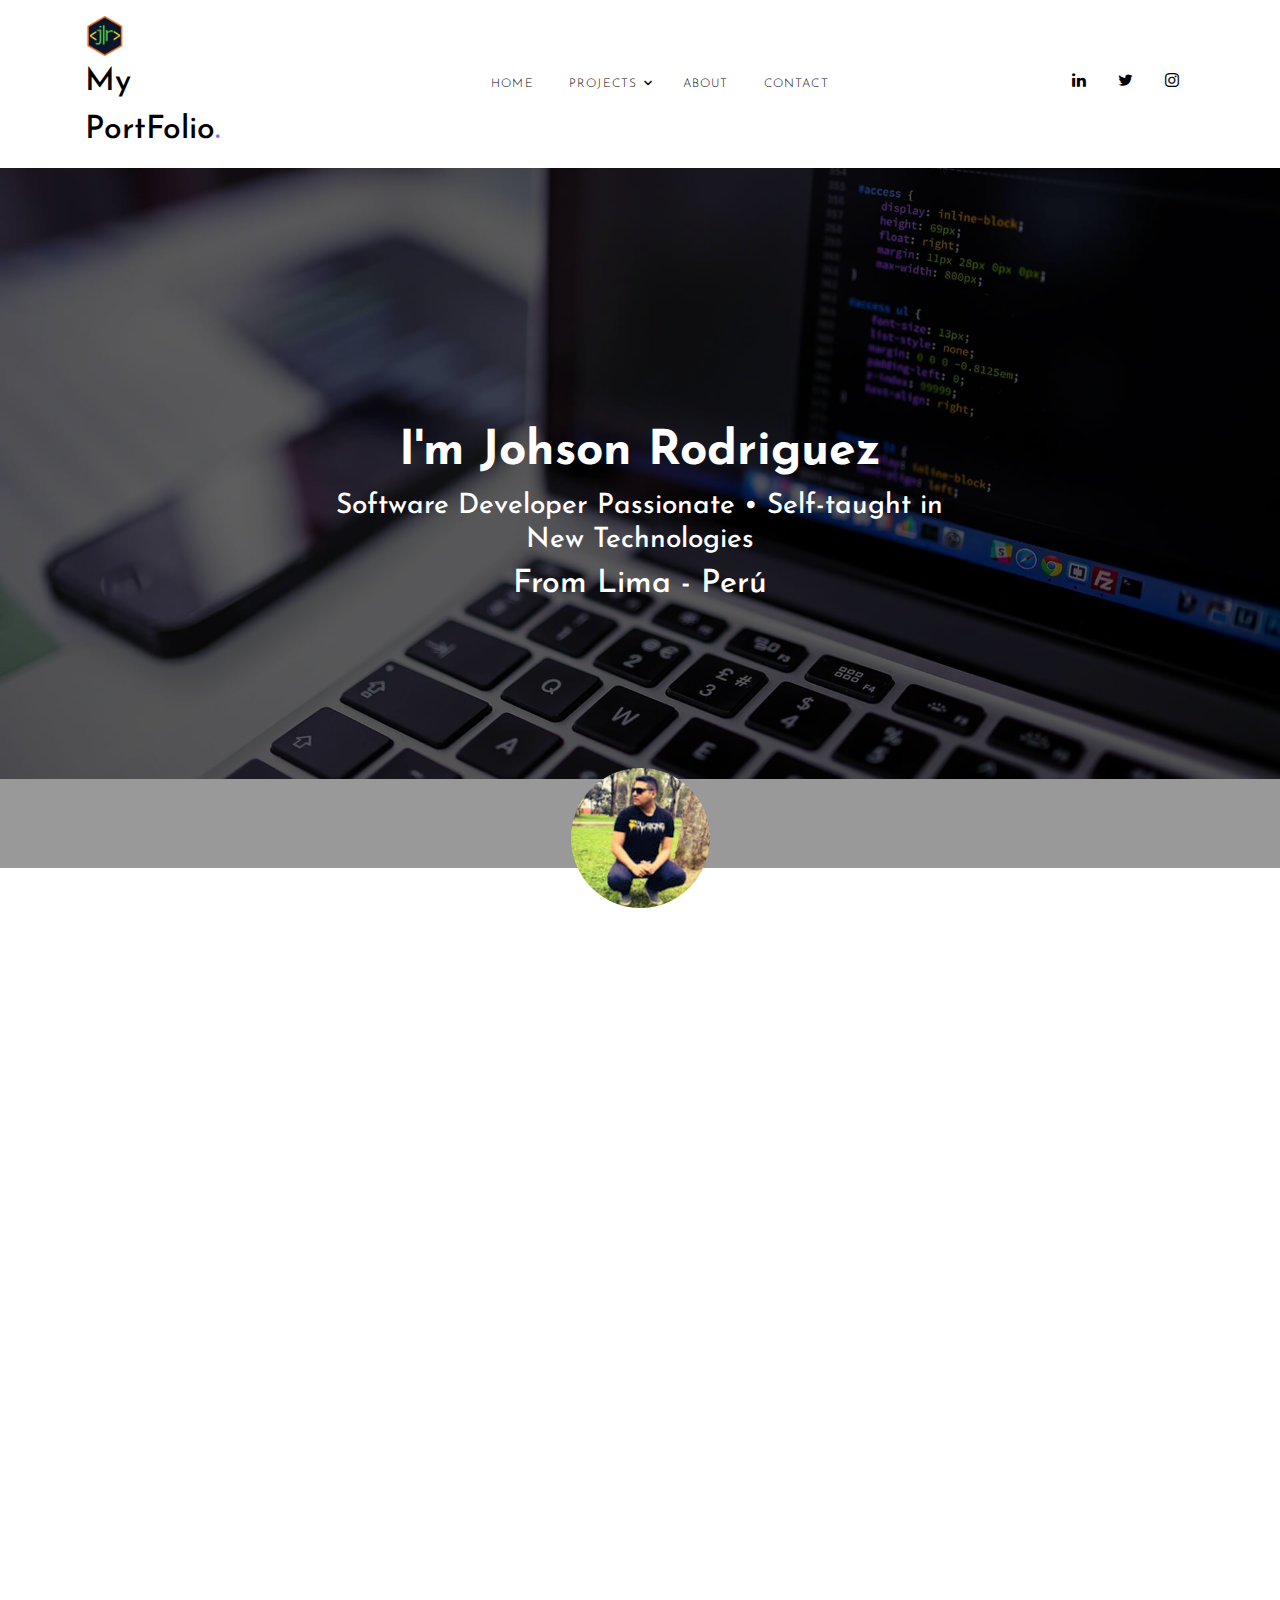
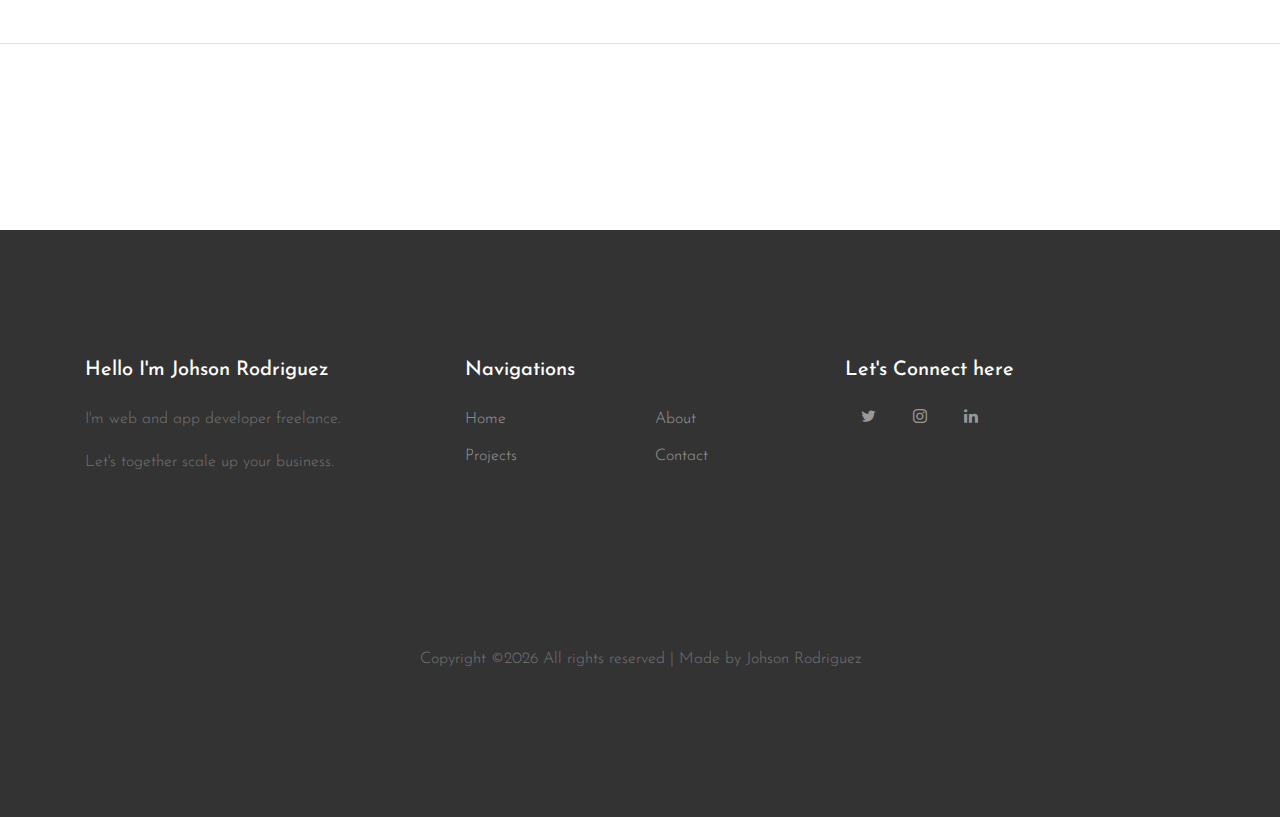
==== commit 98ff932b: "Title" ====
--- a/index.html
+++ b/index.html
@@ -3,7 +3,7 @@
   <head>
     <title>JohsonRodriguez</title>
     <!-- adding icon here-->
-    <link rel = "icon" href =  "images/perfil.jpg" type = "image/x-icon"> 
+    <link rel = "icon" href =  "images/logo.png" type = "image/x-icon"> 
     <meta charset="utf-8">
     <meta name="viewport" content="width=device-width, initial-scale=1, shrink-to-fit=no">
 
@@ -69,6 +69,7 @@
         <div class="row align-items-center">
         
           <div class="col-6 col-xl-2">
+            <a href="about.html"><img src="images/logo.png" alt="Image" style="width: 40px; height: 40px;"></a>
             <h1 class="mb-0"><a href="index.html" class="text-black h2 mb-0">My PortFolio<span class="text-primary">.</span></a></h1>
           </div>
           <div class="col-10 col-md-8 d-none d-xl-block">
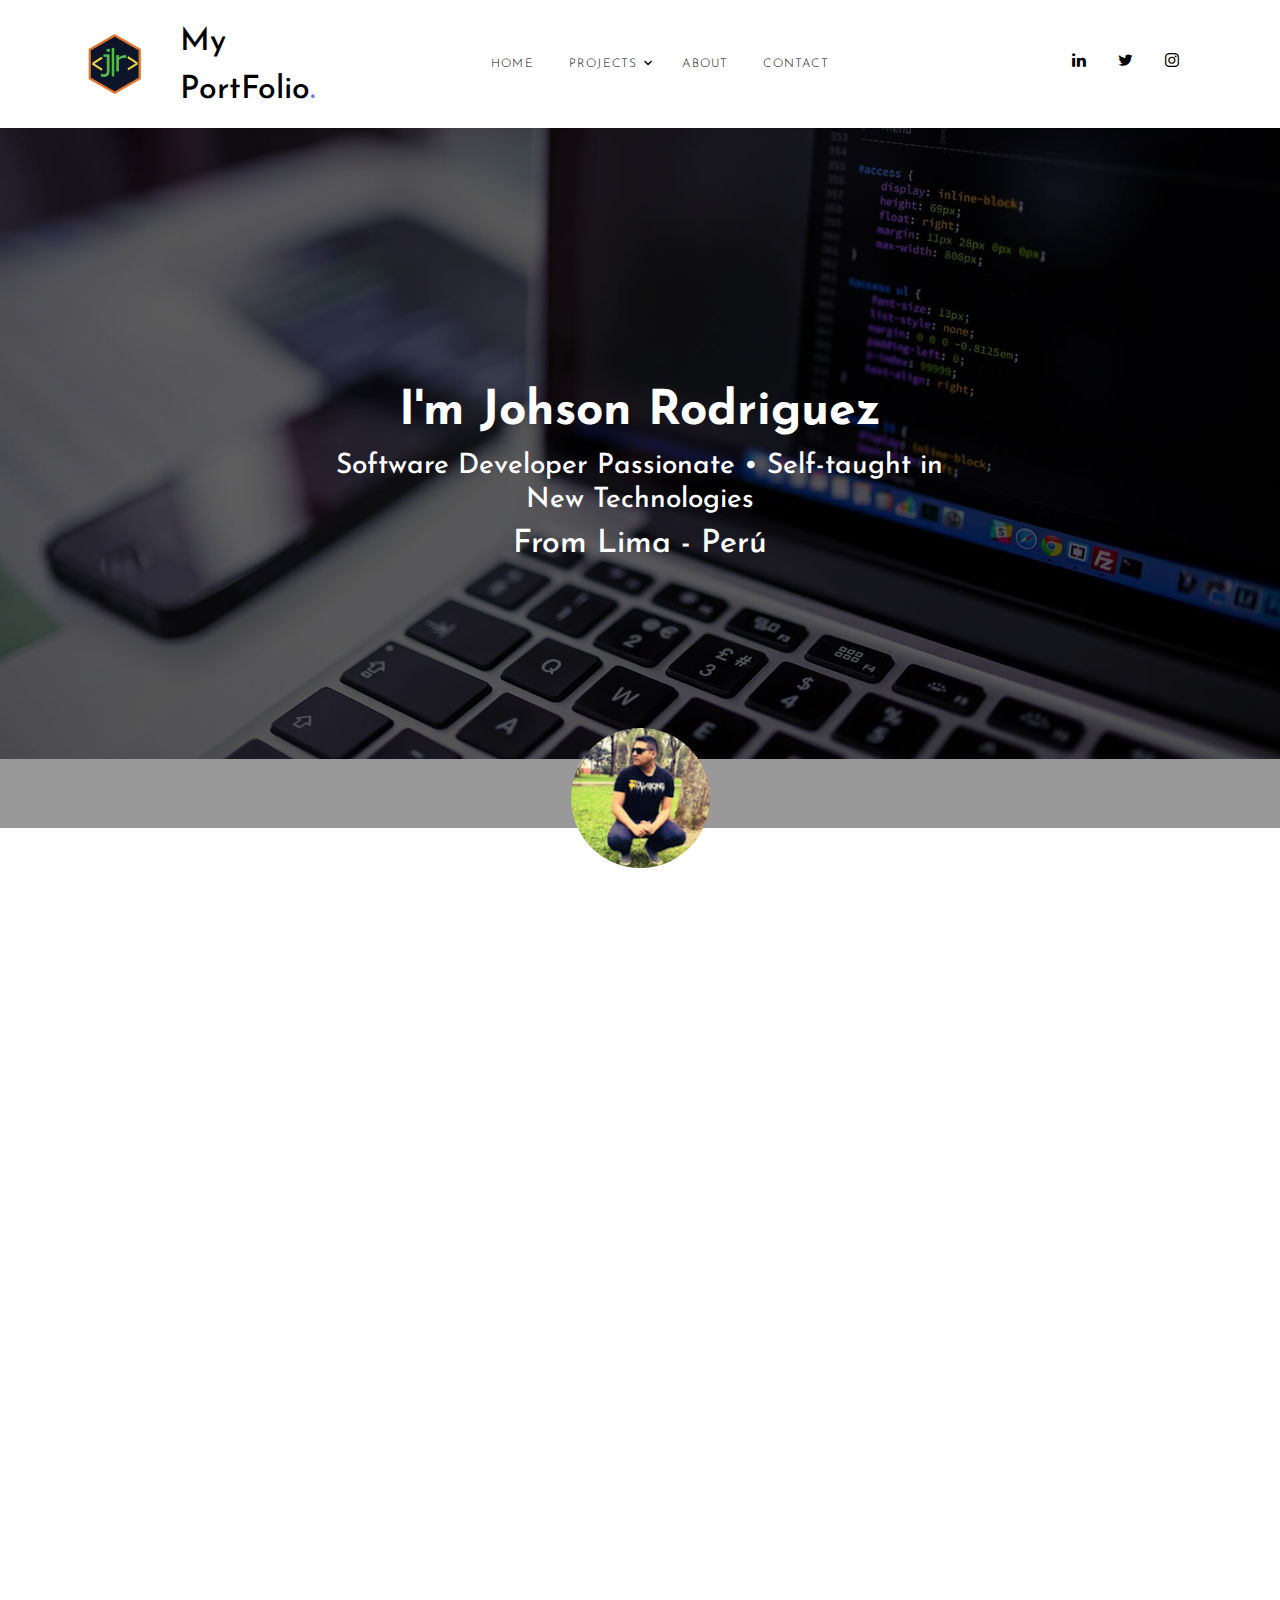
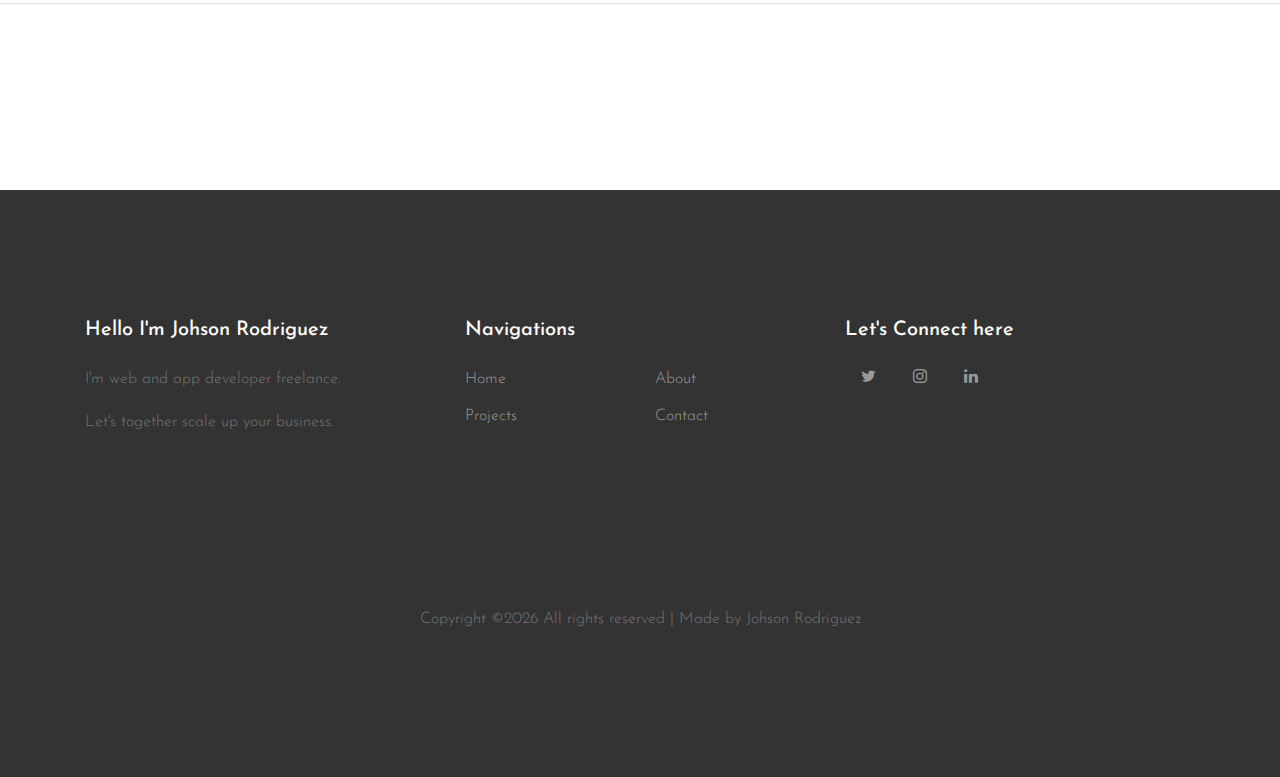
==== commit 7cf3c5c6: "logo" ====
--- a/index.html
+++ b/index.html
@@ -67,9 +67,13 @@
     <header class="site-navbar py-3" role="banner">
       <div class="container">
         <div class="row align-items-center">
+          <div class="col-2 col-xl-1">
+            <a href="about.html"><img src="images/logo.png" alt="Image" style="width: 60px; height: 60px;"></a>
+            
+          </div>
         
-          <div class="col-6 col-xl-2">
-            <a href="about.html"><img src="images/logo.png" alt="Image" style="width: 40px; height: 40px;"></a>
+          <div class="col-4 col-xl-1">
+            
             <h1 class="mb-0"><a href="index.html" class="text-black h2 mb-0">My PortFolio<span class="text-primary">.</span></a></h1>
           </div>
           <div class="col-10 col-md-8 d-none d-xl-block">
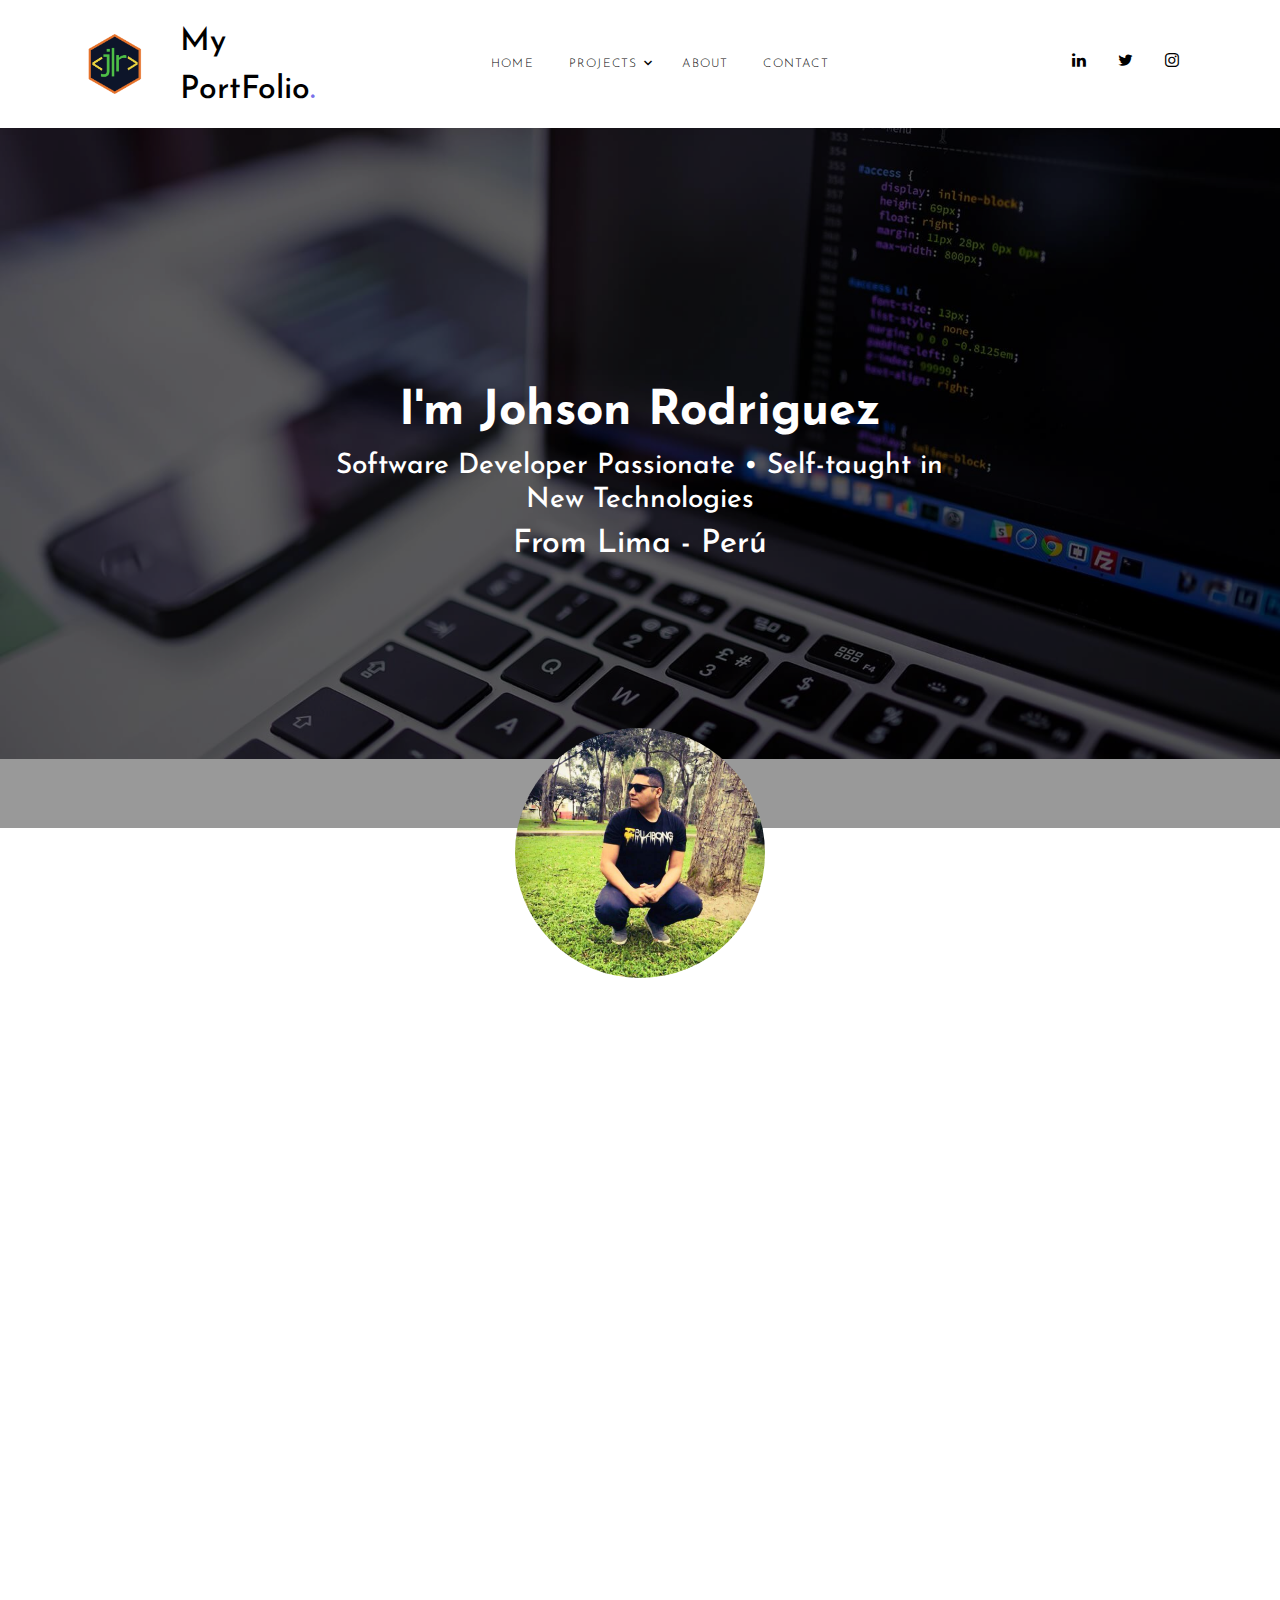
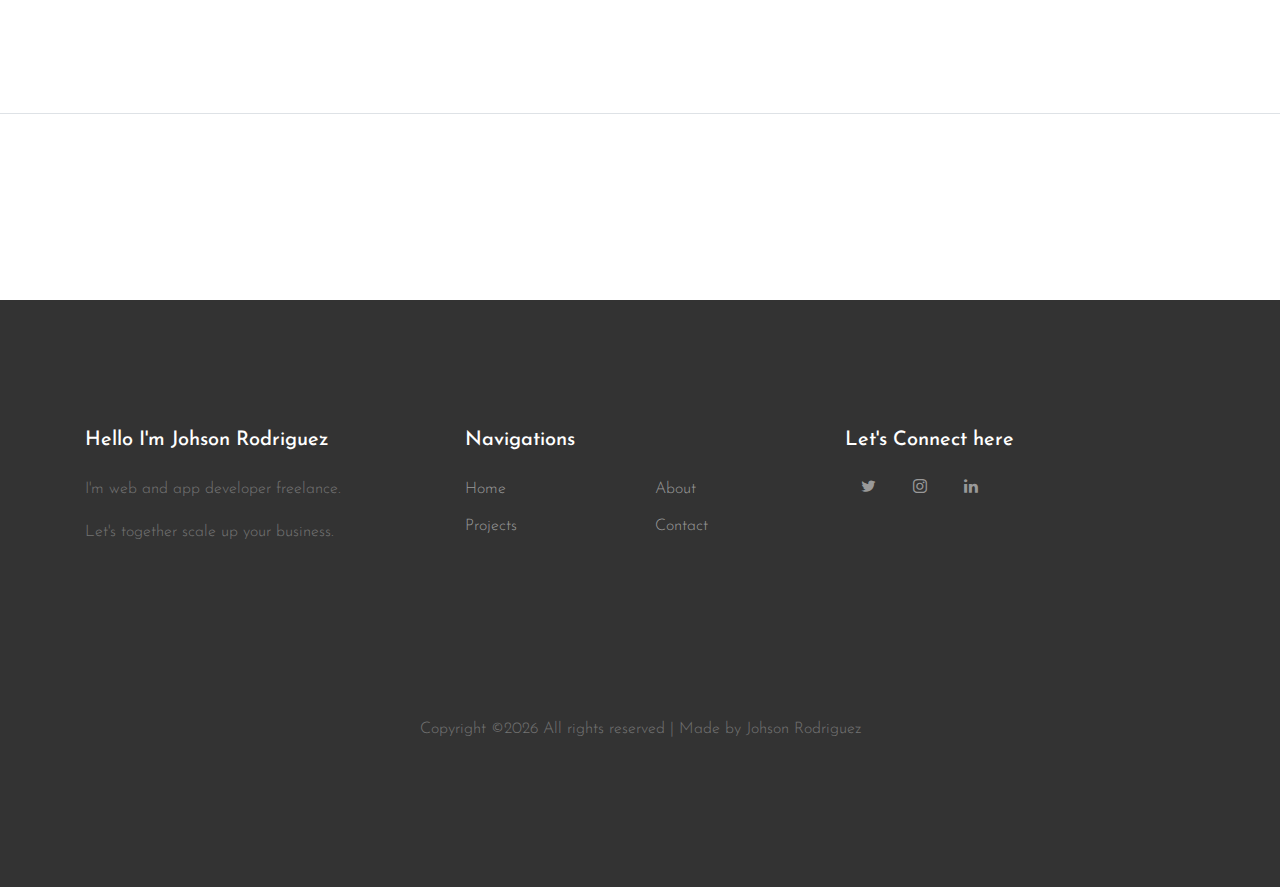
==== commit 6323093f: "image" ====
--- a/index.html
+++ b/index.html
@@ -132,7 +132,7 @@
     </div>
 
     <div class="site-block-profile-pic" data-aos="fade" data-aos-delay="200">
-      <a href="about.html"><img src="images/perfil.jpg" alt="Image"></a>
+      <a href="about.html"><img src="images/perfil.jpg" alt="Image" style=" height: 250px;"></a>
     </div>
 
     <div class="site-section" data-aos="fade">
--- a/css/style.css
+++ b/css/style.css
@@ -1179,7 +1179,7 @@
   text-align: center; }
   .site-block-profile-pic img {
     border-radius: 50%;
-    max-width: 200px; }
+    max-width: 250px; }
 
 .site-block-half {
   -webkit-box-shadow: 0 0 10px 0 rgba(0, 0, 0, 0.1);
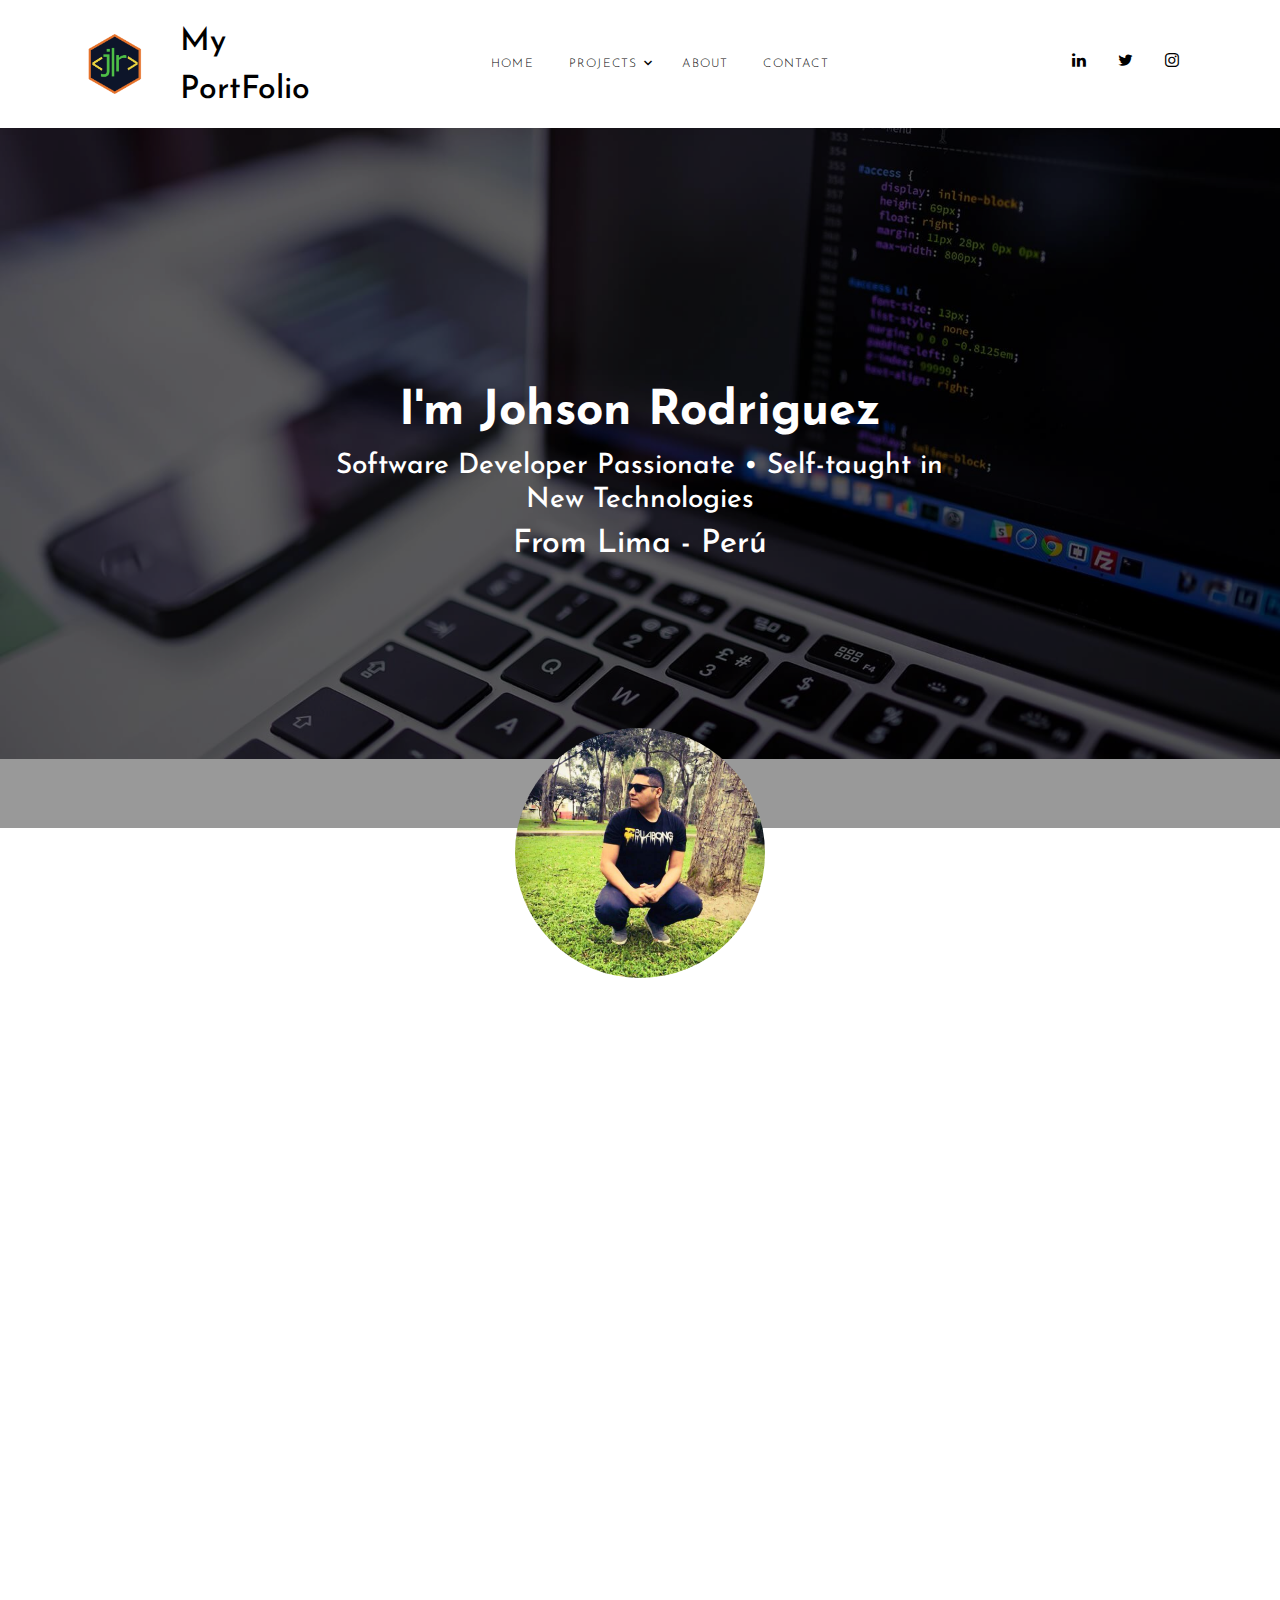
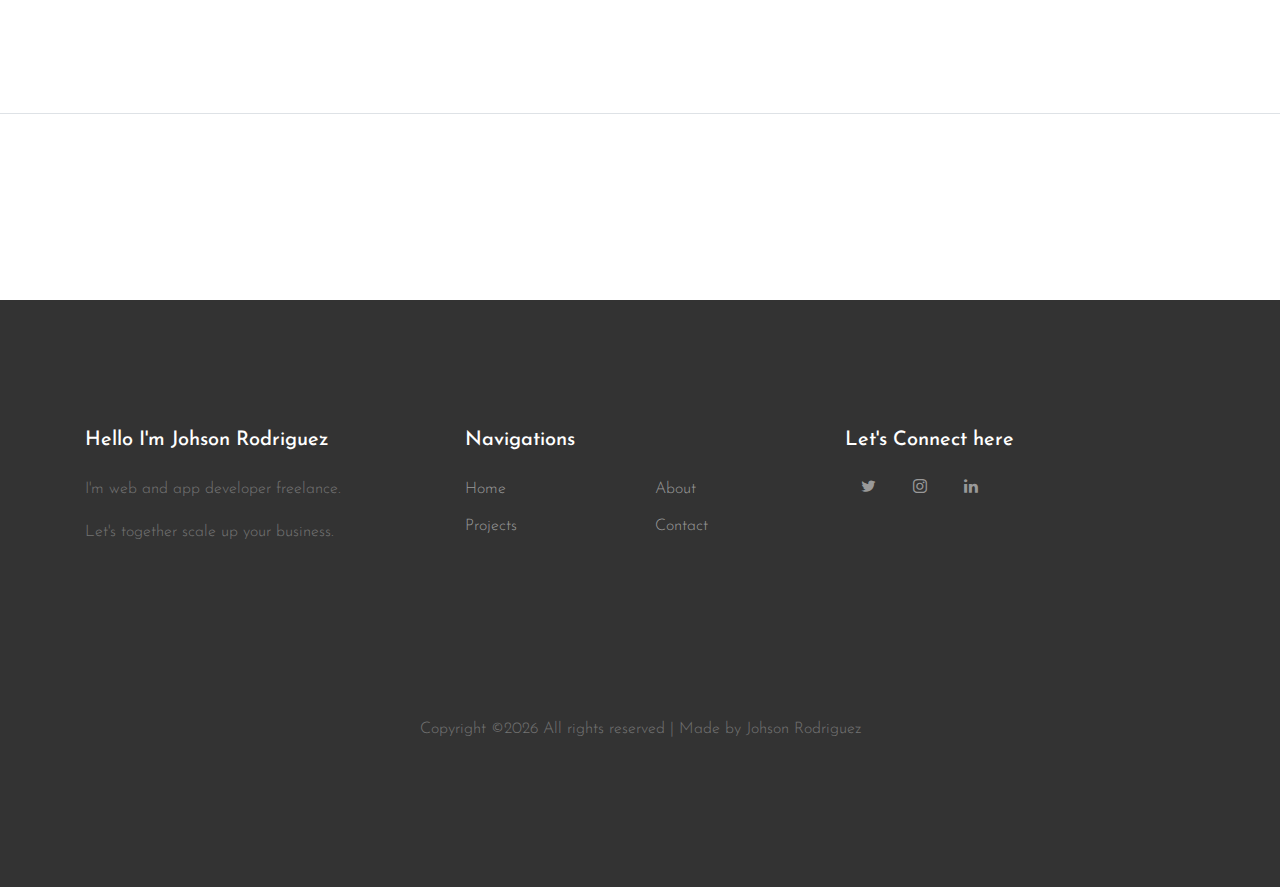
==== commit c3ce055e: "punto" ====
--- a/index.html
+++ b/index.html
@@ -74,7 +74,7 @@
         
           <div class="col-4 col-xl-1">
             
-            <h1 class="mb-0"><a href="index.html" class="text-black h2 mb-0">My PortFolio<span class="text-primary">.</span></a></h1>
+            <h1 class="mb-0"><a href="index.html" class="text-black h2 mb-0">My PortFolio</a></h1>
           </div>
           <div class="col-10 col-md-8 d-none d-xl-block">
             <nav class="site-navigation position-relative text-right text-lg-center" role="navigation">
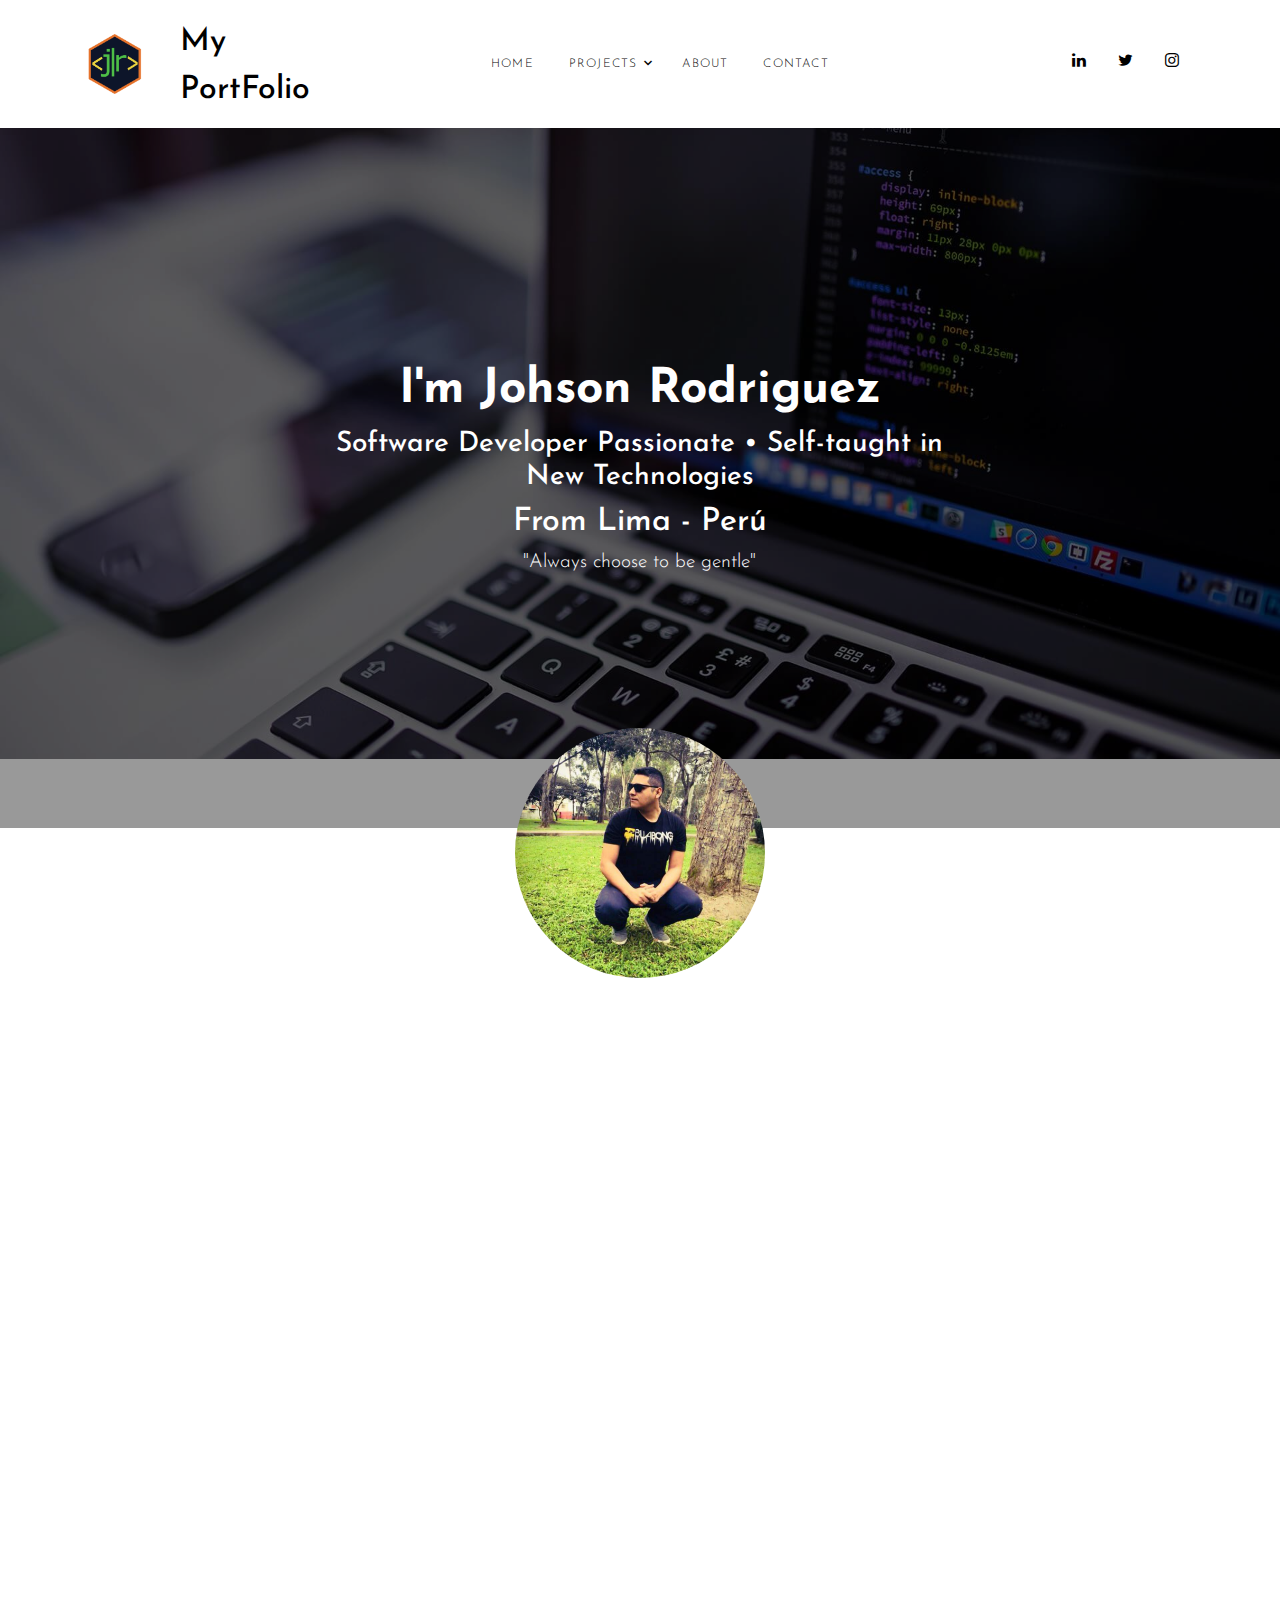
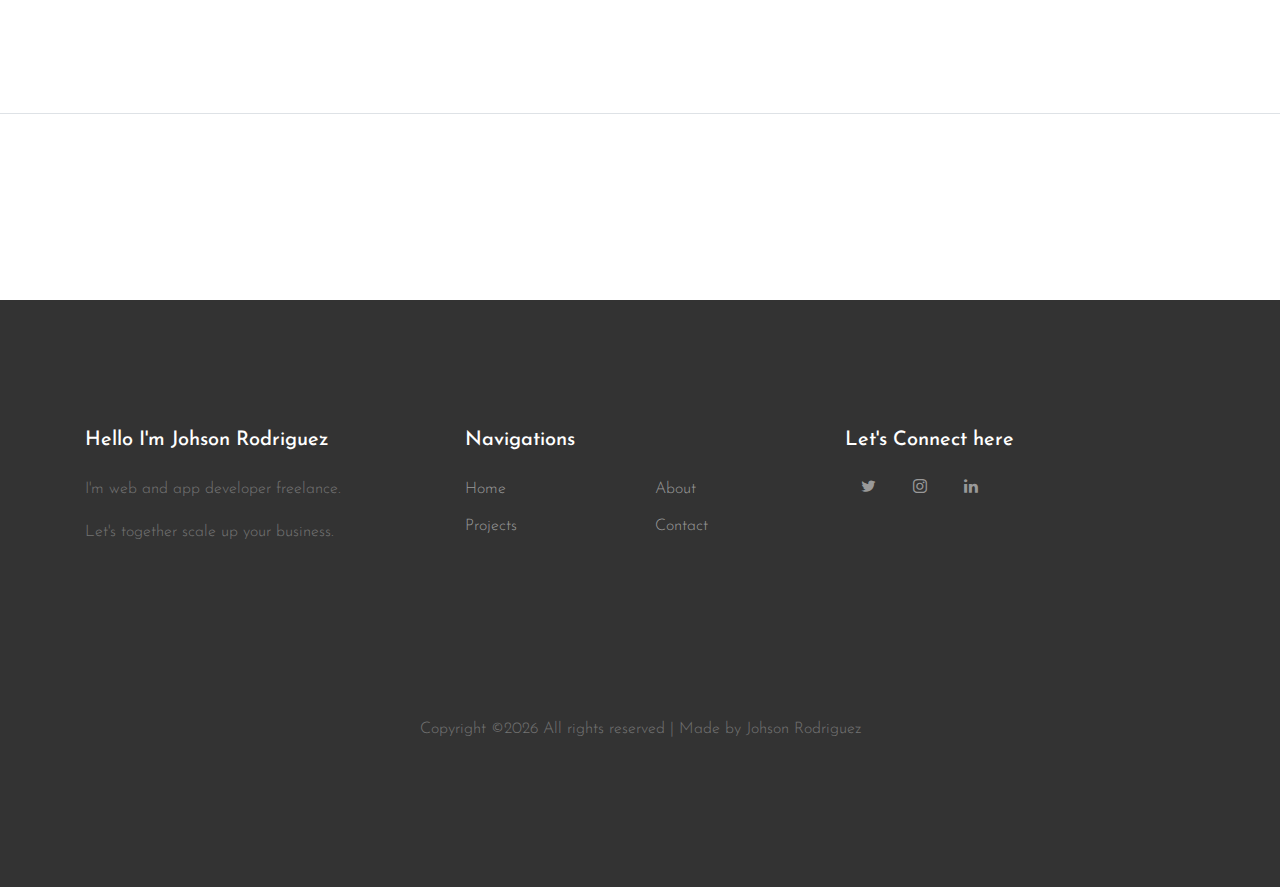
==== commit 95154a14: "here" ====
--- a/index.html
+++ b/index.html
@@ -126,6 +126,7 @@
             <h1>I'm Johson Rodriguez</h1>
             <h3>Software Developer Passionate • Self-taught in New Technologies</h3>
             <h2>From Lima - Perú</h2>
+            <p>"Always choose to be gentle"</p>
           </div>
         </div>
       </div>
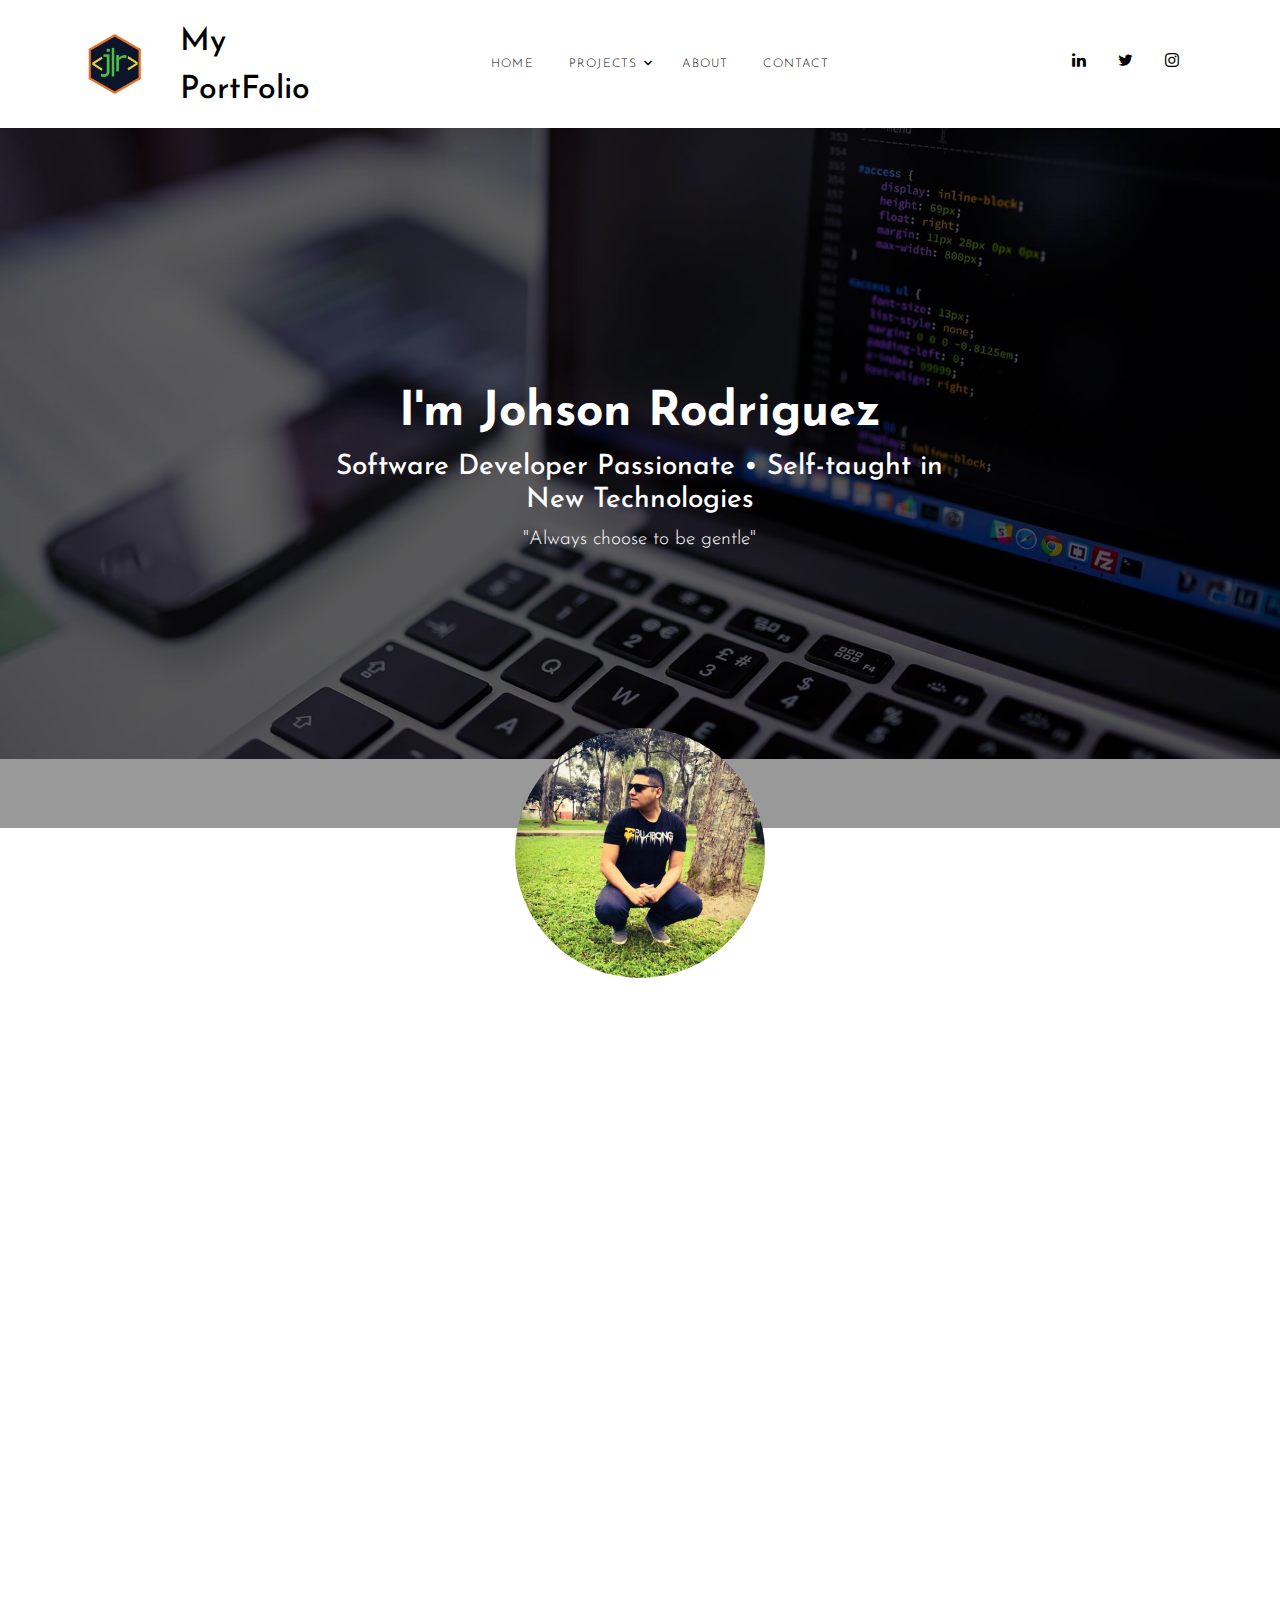
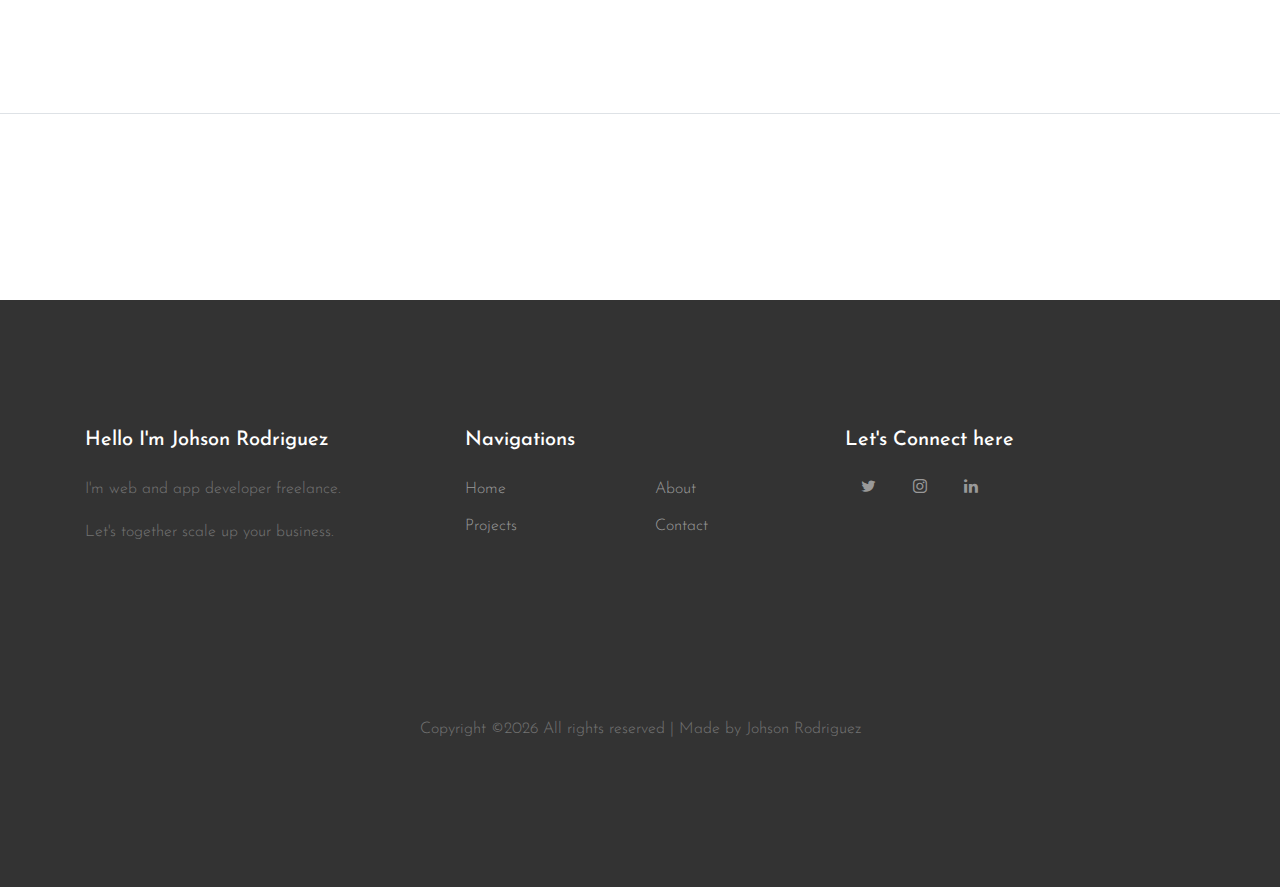
==== commit 35d359b4: "reduce" ====
--- a/index.html
+++ b/index.html
@@ -125,7 +125,7 @@
           <div class="col-md-7 text-center" data-aos="fade-down" data-aos-delay="200">
             <h1>I'm Johson Rodriguez</h1>
             <h3>Software Developer Passionate • Self-taught in New Technologies</h3>
-            <h2>From Lima - Perú</h2>
+            
             <p>"Always choose to be gentle"</p>
           </div>
         </div>
